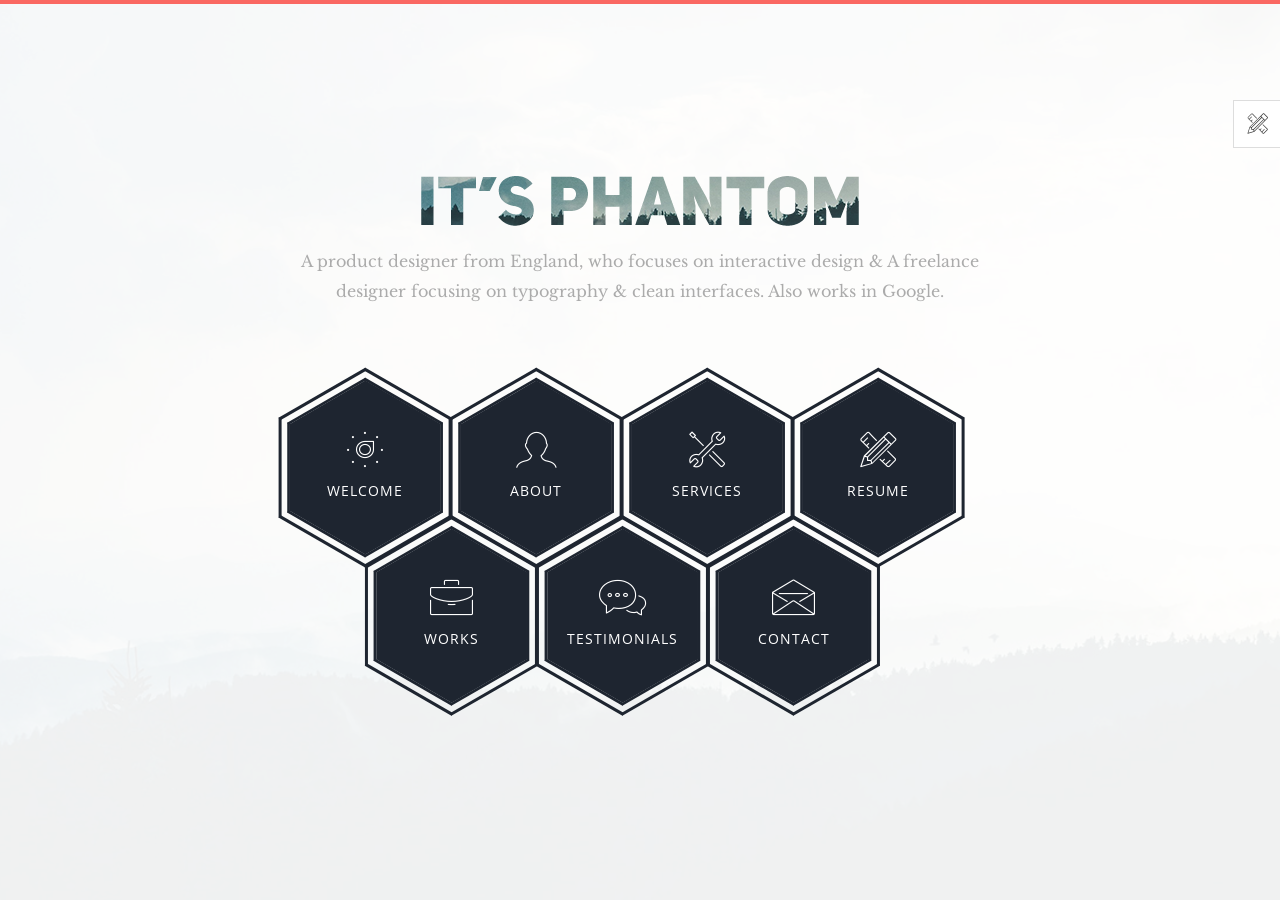
==== index.html @ 7ddb3c02 "add files" ====
<!--
 // WEBSITE: https://themefisher.com
 // TWITTER: https://twitter.com/themefisher
 // FACEBOOK: https://www.facebook.com/themefisher
 // GITHUB: https://github.com/themefisher/
-->

<!-- 
THEME: hala
VERSION: 1.0.0
AUTHOR: Themefisher

HOMEPAGE: https://themefisher.com/products/phantom-best-bootstrap-portfolio-template/
DEMO: https://demo.themefisher.com/phantom/
GITHUB: https://github.com/themefisher/Phantom-Bootstrap-Portfolio-Template

WEBSITE: https://themefisher.com
TWITTER: https://twitter.com/themefisher
FACEBOOK: https://www.facebook.com/themefisher
-->

<!DOCTYPE html>
<html lang="zxx">
<head>

  <!-- ** Basic Page Needs ** -->
  <meta charset="utf-8">
  <title>Hala</title>

  <!-- ** Mobile Specific Metas ** -->
  <meta http-equiv="X-UA-Compatible" content="IE=edge">
  <meta name="description" content="Portfolio HTML Template">
  <meta name="viewport" content="width=device-width, initial-scale=1.0, maximum-scale=5.0">
  <meta name="author" content="Themefisher">
  <meta name="generator" content="Themefisher Html5 Portfolio Template v1.0">
  
  <!-- theme meta -->
  <meta name="theme-name" content="phantom" />

  <!-- Essential Stylesheets -->
  <link rel="stylesheet" href="https://fonts.googleapis.com/css?family=Libre+Baskerville:400,400i|Open+Sans:400,600,700,800">
  <link rel="stylesheet" href="plugins/bootstrap/bootstrap.min.css">
  <link rel="stylesheet" href="plugins/animate.css">
  <link rel="stylesheet" href="plugins/slick/slick.css">
  <link rel="stylesheet" href="plugins/slick/slick-theme.css">
  <link rel="stylesheet" href="plugins/themefisher-fonts/css/themefisher-fonts.min.css">  

  <!-- Main Stylesheet -->
  <link rel="stylesheet" href="css/style.css">
  
  <!-- Theme Stylesheet -->
  <link rel="stylesheet" href="#" id="color-changer">
  
  <!--Favicon-->
  <link rel="icon" href="images/favicon.png" type="image/x-icon">

</head>
<body><!-- set class="dark" on body tag for DARK-THEME -->

  <div class="preloader">
    <div class="loading-mask"></div>
    <div class="loading-mask"></div>
    <div class="loading-mask"></div>
    <div class="loading-mask"></div>
    <div class="loading-mask"></div>
  </div>

  <div class="preview-wrapper">
    <div class="switcher-head">
      <span>Style Switcher</span>
      <div class="switcher-trigger tf-tools"></div>
    </div>

    <div class="switcher-body">
      <h4>Choose Color:</h4>
      <ul class="color-options list-none">
        <li class="c0" data-color="red" title="Default">Default</li>
        <li class="c1" data-color="blue" title="Red">Red</li>
        <li class="c2" data-color="green" title="Green">Green</li>
        <li class="c3" data-color="yellow" title="Blue">Blue</li>
      </ul>
    </div>
  </div>

<main class="site-wrapper">
  <div class="pt-table">
    <div class="pt-tablecell page-home relative" style="background-image: url('images/banner.jpg');">
      <div class="overlay"></div>

      <div class="container">
        <div class="row">
          <div class="col-xs-12 col-md-offset-1 col-md-10 col-lg-offset-2 col-lg-8">
            <div class="page-title home text-center">
              <img src="images/phantom.png" alt="">
              <p>A product designer from England, who focuses on interactive design &amp; A freelance designer focusing on typography &amp; clean interfaces. Also works in Google.</p>
            </div>

            <div class="hexagon-menu clear">
              <div class="hexagon-item">
                <div class="hex-item">
                  <div></div>
                  <div></div>
                  <div></div>
                </div>
                <div class="hex-item">
                  <div></div>
                  <div></div>
                  <div></div>
                </div>
                <a href="welcome.html" class="hex-content">
                  <span class="hex-content-inner">
                    <span class="icon">
                      <i class="tf-dial"></i>
                    </span>
                    <span class="title">Welcome</span>
                  </span>
                  <svg viewbox="0 0 173.20508075688772 200" height="200" width="174" version="1.1"
                    xmlns="http://www.w3.org/2000/svg">
                    <path
                      d="M86.60254037844386 0L173.20508075688772 50L173.20508075688772 150L86.60254037844386 200L0 150L0 50Z"
                      fill="#1e2530"></path>
                  </svg>
                </a>
              </div>
              <div class="hexagon-item">
                <div class="hex-item">
                  <div></div>
                  <div></div>
                  <div></div>
                </div>
                <div class="hex-item">
                  <div></div>
                  <div></div>
                  <div></div>
                </div>
                <a href="about.html" class="hex-content">
                  <span class="hex-content-inner">
                    <span class="icon">
                      <i class="tf-profile-male"></i>
                    </span>
                    <span class="title">About</span>
                  </span>
                  <svg viewbox="0 0 173.20508075688772 200" height="200" width="174" version="1.1"
                    xmlns="http://www.w3.org/2000/svg">
                    <path d="M86.60254037844386 0L173.20508075688772 50L173.20508075688772 150L86.60254037844386 200L0 150L0 50Z" fill="#1e2530"></path>
                  </svg>
                </a>
              </div>
              <div class="hexagon-item">
                <div class="hex-item">
                  <div></div>
                  <div></div>
                  <div></div>
                </div>
                <div class="hex-item">
                  <div></div>
                  <div></div>
                  <div></div>
                </div>
                <a href="services.html" class="hex-content">
                  <span class="hex-content-inner">
                    <span class="icon">
                      <i class="tf-tools-2"></i>
                    </span>
                    <span class="title">Services</span>
                  </span>
                  <svg viewbox="0 0 173.20508075688772 200" height="200" width="174" version="1.1"
                    xmlns="http://www.w3.org/2000/svg">
                    <path d="M86.60254037844386 0L173.20508075688772 50L173.20508075688772 150L86.60254037844386 200L0 150L0 50Z" fill="#1e2530"></path>
                  </svg>
                </a>
              </div>
              <div class="hexagon-item">
                <div class="hex-item">
                  <div></div>
                  <div></div>
                  <div></div>
                </div>
                <div class="hex-item">
                  <div></div>
                  <div></div>
                  <div></div>
                </div>
                <a href="resume.html" class="hex-content">
                  <span class="hex-content-inner">
                    <span class="icon">
                      <i class="tf-tools"></i>
                    </span>
                    <span class="title">Resume</span>
                  </span>
                  <svg viewbox="0 0 173.20508075688772 200" height="200" width="174" version="1.1"
                    xmlns="http://www.w3.org/2000/svg">
                    <path d="M86.60254037844386 0L173.20508075688772 50L173.20508075688772 150L86.60254037844386 200L0 150L0 50Z" fill="#1e2530"></path>
                  </svg>
                </a>
              </div>
              <div class="hexagon-item">
                <div class="hex-item">
                  <div></div>
                  <div></div>
                  <div></div>
                </div>
                <div class="hex-item">
                  <div></div>
                  <div></div>
                  <div></div>
                </div>
                <a href="works.html" class="hex-content">
                  <span class="hex-content-inner">
                    <span class="icon">
                      <i class="tf-briefcase2"></i>
                    </span>
                    <span class="title">Works</span>
                  </span>
                  <svg viewbox="0 0 173.20508075688772 200" height="200" width="174" version="1.1"
                    xmlns="http://www.w3.org/2000/svg">
                    <path d="M86.60254037844386 0L173.20508075688772 50L173.20508075688772 150L86.60254037844386 200L0 150L0 50Z" fill="#1e2530"></path>
                  </svg>
                </a>
              </div>
              <div class="hexagon-item">
                <div class="hex-item">
                  <div></div>
                  <div></div>
                  <div></div>
                </div>
                <div class="hex-item">
                  <div></div>
                  <div></div>
                  <div></div>
                </div>
                <a href="testimonials.html" class="hex-content">
                  <span class="hex-content-inner">
                    <span class="icon">
                      <i class="tf-chat"></i>
                    </span>
                    <span class="title">Testimonials</span>
                  </span>
                  <svg viewbox="0 0 173.20508075688772 200" height="200" width="174" version="1.1"
                    xmlns="http://www.w3.org/2000/svg">
                    <path d="M86.60254037844386 0L173.20508075688772 50L173.20508075688772 150L86.60254037844386 200L0 150L0 50Z" fill="#1e2530"></path>
                  </svg>
                </a>
              </div>
              <div class="hexagon-item">
                <div class="hex-item">
                  <div></div>
                  <div></div>
                  <div></div>
                </div>
                <div class="hex-item">
                  <div></div>
                  <div></div>
                  <div></div>
                </div>
                <a href="contact.html" class="hex-content">
                  <span class="hex-content-inner">
                    <span class="icon">
                      <i class="tf-envelope2"></i>
                    </span>
                    <span class="title">Contact</span>
                  </span>
                  <svg viewbox="0 0 173.20508075688772 200" height="200" width="174" version="1.1"
                    xmlns="http://www.w3.org/2000/svg">
                    <path d="M86.60254037844386 0L173.20508075688772 50L173.20508075688772 150L86.60254037844386 200L0 150L0 50Z" fill="#1e2530"></path>
                  </svg>
                </a>
              </div>
            </div> <!-- /.hexagon-menu -->

          </div> <!-- /.col-xs-12 -->

        </div> <!-- /.row -->
      </div> <!-- /.container -->

    </div> <!-- /.pt-tablecell -->
  </div> <!-- /.pt-table -->
</main> <!-- /.site-wrapper -->


<!-- 
Essential Scripts
=====================================-->
<script src="plugins/jquery-2.2.4.min.js"></script>
<script src="plugins/bootstrap/bootstrap.min.js"></script>
<script src="plugins/jquery.nicescroll.min.js"></script>
<script src="plugins/isotope/isotope.pkgd.min.js"></script>
<script src="plugins/slick/slick.min.js"></script>

<script src="js/script.js"></script>

</body>
</html>
---- plugins/themefisher-fonts/css/themefisher-fonts.min.css ----
@font-face {
  font-family: 'themefisher-font';
  src:  url('../fonts/themefisher-font.eot?ug5hnh');
  src:  url('../fonts/themefisher-font.eot?ug5hnh#iefix') format('embedded-opentype'),
    url('../fonts/themefisher-font.ttf?ug5hnh') format('truetype'),
    url('../fonts/themefisher-font.woff?ug5hnh') format('woff'),
    url('../fonts/themefisher-font.svg?ug5hnh#themefisher-font') format('svg');
  font-weight: normal;
  font-style: normal;
}

[class^="tf-"], [class*=" tf-"] {
  /* use !important to prevent issues with browser extensions that change fonts */
  font-family: 'themefisher-font' !important;
  speak: none;
  font-style: normal;
  font-weight: normal;
  font-variant: normal;
  text-transform: none;
  line-height: 1;

  /* Better Font Rendering =========== */
  -webkit-font-smoothing: antialiased;
  -moz-osx-font-smoothing: grayscale;
}

.tf-ion-alert-circled:before {
  content: "\f100";
}
.tf-ion-alert:before {
  content: "\f101";
}
.tf-ion-android-add-circle:before {
  content: "\f359";
}
.tf-ion-android-add:before {
  content: "\f2c7";
}
.tf-ion-android-alarm-clock:before {
  content: "\f35a";
}
.tf-ion-android-alert:before {
  content: "\f35b";
}
.tf-ion-android-apps:before {
  content: "\f35c";
}
.tf-ion-android-archive:before {
  content: "\f2c9";
}
.tf-ion-android-arrow-back:before {
  content: "\f2ca";
}
.tf-ion-android-arrow-down:before {
  content: "\f35d";
}
.tf-ion-android-arrow-dropdown-circle:before {
  content: "\f35e";
}
.tf-ion-android-arrow-dropdown:before {
  content: "\f35f";
}
.tf-ion-android-arrow-dropleft-circle:before {
  content: "\f360";
}
.tf-ion-android-arrow-dropleft:before {
  content: "\f361";
}
.tf-ion-android-arrow-dropright-circle:before {
  content: "\f362";
}
.tf-ion-android-arrow-dropright:before {
  content: "\f363";
}
.tf-ion-android-arrow-dropup-circle:before {
  content: "\f364";
}
.tf-ion-android-arrow-dropup:before {
  content: "\f365";
}
.tf-ion-android-arrow-forward:before {
  content: "\f30f";
}
.tf-ion-android-arrow-up:before {
  content: "\f366";
}
.tf-ion-android-attach:before {
  content: "\f367";
}
.tf-ion-android-bar:before {
  content: "\f368";
}
.tf-ion-android-bicycle:before {
  content: "\f369";
}
.tf-ion-android-boat:before {
  content: "\f36a";
}
.tf-ion-android-bookmark:before {
  content: "\f36b";
}
.tf-ion-android-bulb:before {
  content: "\f36c";
}
.tf-ion-android-bus:before {
  content: "\f36d";
}
.tf-ion-android-calendar:before {
  content: "\f2d1";
}
.tf-ion-android-call:before {
  content: "\f2d2";
}
.tf-ion-android-camera:before {
  content: "\f2d3";
}
.tf-ion-android-cancel:before {
  content: "\f36e";
}
.tf-ion-android-car:before {
  content: "\f36f";
}
.tf-ion-android-cart:before {
  content: "\f370";
}
.tf-ion-android-chat:before {
  content: "\f2d4";
}
.tf-ion-android-checkbox-blank:before {
  content: "\f371";
}
.tf-ion-android-checkbox-outline-blank:before {
  content: "\f372";
}
.tf-ion-android-checkbox-outline:before {
  content: "\f373";
}
.tf-ion-android-checkbox:before {
  content: "\f374";
}
.tf-ion-android-checkmark-circle:before {
  content: "\f375";
}
.tf-ion-android-clipboard:before {
  content: "\f376";
}
.tf-ion-android-close:before {
  content: "\f2d7";
}
.tf-ion-android-cloud-circle:before {
  content: "\f377";
}
.tf-ion-android-cloud-done:before {
  content: "\f378";
}
.tf-ion-android-cloud-outline:before {
  content: "\f379";
}
.tf-ion-android-cloud:before {
  content: "\f37a";
}
.tf-ion-android-color-palette:before {
  content: "\f37b";
}
.tf-ion-android-compass:before {
  content: "\f37c";
}
.tf-ion-android-contact:before {
  content: "\f2d8";
}
.tf-ion-android-contacts:before {
  content: "\f2d9";
}
.tf-ion-android-contract:before {
  content: "\f37d";
}
.tf-ion-android-create:before {
  content: "\f37e";
}
.tf-ion-android-delete:before {
  content: "\f37f";
}
.tf-ion-android-desktop:before {
  content: "\f380";
}
.tf-ion-android-document:before {
  content: "\f381";
}
.tf-ion-android-done-all:before {
  content: "\f382";
}
.tf-ion-android-done:before {
  content: "\f383";
}
.tf-ion-android-download:before {
  content: "\f2dd";
}
.tf-ion-android-drafts:before {
  content: "\f384";
}
.tf-ion-android-exit:before {
  content: "\f385";
}
.tf-ion-android-expand:before {
  content: "\f386";
}
.tf-ion-android-favorite-outline:before {
  content: "\f387";
}
.tf-ion-android-favorite:before {
  content: "\f388";
}
.tf-ion-android-film:before {
  content: "\f389";
}
.tf-ion-android-folder-open:before {
  content: "\f38a";
}
.tf-ion-android-folder:before {
  content: "\f2e0";
}
.tf-ion-android-funnel:before {
  content: "\f38b";
}
.tf-ion-android-globe:before {
  content: "\f38c";
}
.tf-ion-android-hand:before {
  content: "\f2e3";
}
.tf-ion-android-hangout:before {
  content: "\f38d";
}
.tf-ion-android-happy:before {
  content: "\f38e";
}
.tf-ion-android-home:before {
  content: "\f38f";
}
.tf-ion-android-image:before {
  content: "\f2e4";
}
.tf-ion-android-laptop:before {
  content: "\f390";
}
.tf-ion-android-list:before {
  content: "\f391";
}
.tf-ion-android-locate:before {
  content: "\f2e9";
}
.tf-ion-android-lock:before {
  content: "\f392";
}
.tf-ion-android-mail:before {
  content: "\f2eb";
}
.tf-ion-android-map:before {
  content: "\f393";
}
.tf-ion-android-menu:before {
  content: "\f394";
}
.tf-ion-android-microphone-off:before {
  content: "\f395";
}
.tf-ion-android-microphone:before {
  content: "\f2ec";
}
.tf-ion-android-more-horizontal:before {
  content: "\f396";
}
.tf-ion-android-more-vertical:before {
  content: "\f397";
}
.tf-ion-android-navigate:before {
  content: "\f398";
}
.tf-ion-android-notifications-none:before {
  content: "\f399";
}
.tf-ion-android-notifications-off:before {
  content: "\f39a";
}
.tf-ion-android-notifications:before {
  content: "\f39b";
}
.tf-ion-android-open:before {
  content: "\f39c";
}
.tf-ion-android-options:before {
  content: "\f39d";
}
.tf-ion-android-people:before {
  content: "\f39e";
}
.tf-ion-android-person-add:before {
  content: "\f39f";
}
.tf-ion-android-person:before {
  content: "\f3a0";
}
.tf-ion-android-phone-landscape:before {
  content: "\f3a1";
}
.tf-ion-android-phone-portrait:before {
  content: "\f3a2";
}
.tf-ion-android-pin:before {
  content: "\f3a3";
}
.tf-ion-android-plane:before {
  content: "\f3a4";
}
.tf-ion-android-playstore:before {
  content: "\f2f0";
}
.tf-ion-android-print:before {
  content: "\f3a5";
}
.tf-ion-android-radio-button-off:before {
  content: "\f3a6";
}
.tf-ion-android-radio-button-on:before {
  content: "\f3a7";
}
.tf-ion-android-refresh:before {
  content: "\f3a8";
}
.tf-ion-android-remove-circle:before {
  content: "\f3a9";
}
.tf-ion-android-remove:before {
  content: "\f2f4";
}
.tf-ion-android-restaurant:before {
  content: "\f3aa";
}
.tf-ion-android-sad:before {
  content: "\f3ab";
}
.tf-ion-android-search:before {
  content: "\f2f5";
}
.tf-ion-android-send:before {
  content: "\f2f6";
}
.tf-ion-android-settings:before {
  content: "\f2f7";
}
.tf-ion-android-share-alt:before {
  content: "\f3ac";
}
.tf-ion-android-share:before {
  content: "\f2f8";
}
.tf-ion-android-star-half:before {
  content: "\f3ad";
}
.tf-ion-android-star-outline:before {
  content: "\f3ae";
}
.tf-ion-android-star:before {
  content: "\f2fc";
}
.tf-ion-android-stopwatch:before {
  content: "\f2fd";
}
.tf-ion-android-subway:before {
  content: "\f3af";
}
.tf-ion-android-sunny:before {
  content: "\f3b0";
}
.tf-ion-android-sync:before {
  content: "\f3b1";
}
.tf-ion-android-textsms:before {
  content: "\f3b2";
}
.tf-ion-android-time:before {
  content: "\f3b3";
}
.tf-ion-android-train:before {
  content: "\f3b4";
}
.tf-ion-android-unlock:before {
  content: "\f3b5";
}
.tf-ion-android-upload:before {
  content: "\f3b6";
}
.tf-ion-android-volume-down:before {
  content: "\f3b7";
}
.tf-ion-android-volume-mute:before {
  content: "\f3b8";
}
.tf-ion-android-volume-off:before {
  content: "\f3b9";
}
.tf-ion-android-volume-up:before {
  content: "\f3ba";
}
.tf-ion-android-walk:before {
  content: "\f3bb";
}
.tf-ion-android-warning:before {
  content: "\f3bc";
}
.tf-ion-android-watch:before {
  content: "\f3bd";
}
.tf-ion-android-wifi:before {
  content: "\f305";
}
.tf-ion-aperture:before {
  content: "\f313";
}
.tf-ion-archive:before {
  content: "\f102";
}
.tf-ion-arrow-down-a:before {
  content: "\f103";
}
.tf-ion-arrow-down-b:before {
  content: "\f104";
}
.tf-ion-arrow-down-c:before {
  content: "\f105";
}
.tf-ion-arrow-expand:before {
  content: "\f25e";
}
.tf-ion-arrow-graph-down-left:before {
  content: "\f25f";
}
.tf-ion-arrow-graph-down-right:before {
  content: "\f260";
}
.tf-ion-arrow-graph-up-left:before {
  content: "\f261";
}
.tf-ion-arrow-graph-up-right:before {
  content: "\f262";
}
.tf-ion-arrow-left-a:before {
  content: "\f106";
}
.tf-ion-arrow-left-b:before {
  content: "\f107";
}
.tf-ion-arrow-left-c:before {
  content: "\f108";
}
.tf-ion-arrow-move:before {
  content: "\f263";
}
.tf-ion-arrow-resize:before {
  content: "\f264";
}
.tf-ion-arrow-return-left:before {
  content: "\f265";
}
.tf-ion-arrow-return-right:before {
  content: "\f266";
}
.tf-ion-arrow-right-a:before {
  content: "\f109";
}
.tf-ion-arrow-right-b:before {
  content: "\f10a";
}
.tf-ion-arrow-right-c:before {
  content: "\f10b";
}
.tf-ion-arrow-shrink:before {
  content: "\f267";
}
.tf-ion-arrow-swap:before {
  content: "\f268";
}
.tf-ion-arrow-up-a:before {
  content: "\f10c";
}
.tf-ion-arrow-up-b:before {
  content: "\f10d";
}
.tf-ion-arrow-up-c:before {
  content: "\f10e";
}
.tf-ion-asterisk:before {
  content: "\f314";
}
.tf-ion-at:before {
  content: "\f10f";
}
.tf-ion-backspace-outline:before {
  content: "\f3be";
}
.tf-ion-backspace:before {
  content: "\f3bf";
}
.tf-ion-bag:before {
  content: "\f110";
}
.tf-ion-battery-charging:before {
  content: "\f111";
}
.tf-ion-battery-empty:before {
  content: "\f112";
}
.tf-ion-battery-full:before {
  content: "\f113";
}
.tf-ion-battery-half:before {
  content: "\f114";
}
.tf-ion-battery-low:before {
  content: "\f115";
}
.tf-ion-beaker:before {
  content: "\f269";
}
.tf-ion-beer:before {
  content: "\f26a";
}
.tf-ion-bluetooth:before {
  content: "\f116";
}
.tf-ion-bonfire:before {
  content: "\f315";
}
.tf-ion-bookmark:before {
  content: "\f26b";
}
.tf-ion-bowtie:before {
  content: "\f3c0";
}
.tf-ion-briefcase:before {
  content: "\f26c";
}
.tf-ion-bug:before {
  content: "\f2be";
}
.tf-ion-calculator:before {
  content: "\f26d";
}
.tf-ion-calendar:before {
  content: "\f117";
}
.tf-ion-camera:before {
  content: "\f118";
}
.tf-ion-card:before {
  content: "\f119";
}
.tf-ion-cash:before {
  content: "\f316";
}
.tf-ion-chatbox-working:before {
  content: "\f11a";
}
.tf-ion-chatbox:before {
  content: "\f11b";
}
.tf-ion-chatboxes:before {
  content: "\f11c";
}
.tf-ion-chatbubble-working:before {
  content: "\f11d";
}
.tf-ion-chatbubble:before {
  content: "\f11e";
}
.tf-ion-chatbubbles:before {
  content: "\f11f";
}
.tf-ion-checkmark-circled:before {
  content: "\f120";
}
.tf-ion-checkmark-round:before {
  content: "\f121";
}
.tf-ion-checkmark:before {
  content: "\f122";
}
.tf-ion-chevron-down:before {
  content: "\f123";
}
.tf-ion-chevron-left:before {
  content: "\f124";
}
.tf-ion-chevron-right:before {
  content: "\f125";
}
.tf-ion-chevron-up:before {
  content: "\f126";
}
.tf-ion-clipboard:before {
  content: "\f127";
}
.tf-ion-clock:before {
  content: "\f26e";
}
.tf-ion-close-circled:before {
  content: "\f128";
}
.tf-ion-close-round:before {
  content: "\f129";
}
.tf-ion-close:before {
  content: "\f12a";
}
.tf-ion-closed-captioning:before {
  content: "\f317";
}
.tf-ion-cloud:before {
  content: "\f12b";
}
.tf-ion-code-download:before {
  content: "\f26f";
}
.tf-ion-code-working:before {
  content: "\f270";
}
.tf-ion-code:before {
  content: "\f271";
}
.tf-ion-coffee:before {
  content: "\f272";
}
.tf-ion-compass:before {
  content: "\f273";
}
.tf-ion-compose:before {
  content: "\f12c";
}
.tf-ion-connection-bars:before {
  content: "\f274";
}
.tf-ion-contrast:before {
  content: "\f275";
}
.tf-ion-crop:before {
  content: "\f3c1";
}
.tf-ion-cube:before {
  content: "\f318";
}
.tf-ion-disc:before {
  content: "\f12d";
}
.tf-ion-document-text:before {
  content: "\f12e";
}
.tf-ion-document:before {
  content: "\f12f";
}
.tf-ion-drag:before {
  content: "\f130";
}
.tf-ion-earth:before {
  content: "\f276";
}
.tf-ion-easel:before {
  content: "\f3c2";
}
.tf-ion-edit:before {
  content: "\f2bf";
}
.tf-ion-egg:before {
  content: "\f277";
}
.tf-ion-eject:before {
  content: "\f131";
}
.tf-ion-email-unread:before {
  content: "\f3c3";
}
.tf-ion-email:before {
  content: "\f132";
}
.tf-ion-erlenmeyer-flask-bubbles:before {
  content: "\f3c4";
}
.tf-ion-erlenmeyer-flask:before {
  content: "\f3c5";
}
.tf-ion-eye-disabled:before {
  content: "\f306";
}
.tf-ion-eye:before {
  content: "\f133";
}
.tf-ion-female:before {
  content: "\f278";
}
.tf-ion-filing:before {
  content: "\f134";
}
.tf-ion-film-marker:before {
  content: "\f135";
}
.tf-ion-fireball:before {
  content: "\f319";
}
.tf-ion-flag:before {
  content: "\f279";
}
.tf-ion-flame:before {
  content: "\f31a";
}
.tf-ion-flash-off:before {
  content: "\f136";
}
.tf-ion-flash:before {
  content: "\f137";
}
.tf-ion-folder:before {
  content: "\f139";
}
.tf-ion-fork-repo:before {
  content: "\f2c0";
}
.tf-ion-fork:before {
  content: "\f27a";
}
.tf-ion-forward:before {
  content: "\f13a";
}
.tf-ion-funnel:before {
  content: "\f31b";
}
.tf-ion-gear-a:before {
  content: "\f13d";
}
.tf-ion-gear-b:before {
  content: "\f13e";
}
.tf-ion-grid:before {
  content: "\f13f";
}
.tf-ion-hammer:before {
  content: "\f27b";
}
.tf-ion-happy-outline:before {
  content: "\f3c6";
}
.tf-ion-happy:before {
  content: "\f31c";
}
.tf-ion-headphone:before {
  content: "\f140";
}
.tf-ion-heart-broken:before {
  content: "\f31d";
}
.tf-ion-heart:before {
  content: "\f141";
}
.tf-ion-help-buoy:before {
  content: "\f27c";
}
.tf-ion-help-circled:before {
  content: "\f142";
}
.tf-ion-help:before {
  content: "\f143";
}
.tf-ion-home:before {
  content: "\f144";
}
.tf-ion-icecream:before {
  content: "\f27d";
}
.tf-ion-image:before {
  content: "\f147";
}
.tf-ion-images:before {
  content: "\f148";
}
.tf-ion-information-circled:before {
  content: "\f149";
}
.tf-ion-information:before {
  content: "\f14a";
}
.tf-ion-ionic:before {
  content: "\f14b";
}
.tf-ion-ios-alarm-outline:before {
  content: "\f3c7";
}
.tf-ion-ios-alarm:before {
  content: "\f3c8";
}
.tf-ion-ios-albums-outline:before {
  content: "\f3c9";
}
.tf-ion-ios-albums:before {
  content: "\f3ca";
}
.tf-ion-ios-americanfootball-outline:before {
  content: "\f3cb";
}
.tf-ion-ios-americanfootball:before {
  content: "\f3cc";
}
.tf-ion-ios-analytics-outline:before {
  content: "\f3cd";
}
.tf-ion-ios-analytics:before {
  content: "\f3ce";
}
.tf-ion-ios-arrow-back:before {
  content: "\f3cf";
}
.tf-ion-ios-arrow-down:before {
  content: "\f3d0";
}
.tf-ion-ios-arrow-forward:before {
  content: "\f3d1";
}
.tf-ion-ios-arrow-left:before {
  content: "\f3d2";
}
.tf-ion-ios-arrow-right:before {
  content: "\f3d3";
}
.tf-ion-ios-arrow-thin-down:before {
  content: "\f3d4";
}
.tf-ion-ios-arrow-thin-left:before {
  content: "\f3d5";
}
.tf-ion-ios-arrow-thin-right:before {
  content: "\f3d6";
}
.tf-ion-ios-arrow-thin-up:before {
  content: "\f3d7";
}
.tf-ion-ios-arrow-up:before {
  content: "\f3d8";
}
.tf-ion-ios-at-outline:before {
  content: "\f3d9";
}
.tf-ion-ios-at:before {
  content: "\f3da";
}
.tf-ion-ios-barcode-outline:before {
  content: "\f3db";
}
.tf-ion-ios-barcode:before {
  content: "\f3dc";
}
.tf-ion-ios-baseball-outline:before {
  content: "\f3dd";
}
.tf-ion-ios-baseball:before {
  content: "\f3de";
}
.tf-ion-ios-basketball-outline:before {
  content: "\f3df";
}
.tf-ion-ios-basketball:before {
  content: "\f3e0";
}
.tf-ion-ios-bell-outline:before {
  content: "\f3e1";
}
.tf-ion-ios-bell:before {
  content: "\f3e2";
}
.tf-ion-ios-body-outline:before {
  content: "\f3e3";
}
.tf-ion-ios-body:before {
  content: "\f3e4";
}
.tf-ion-ios-bolt-outline:before {
  content: "\f3e5";
}
.tf-ion-ios-bolt:before {
  content: "\f3e6";
}
.tf-ion-ios-book-outline:before {
  content: "\f3e7";
}
.tf-ion-ios-book:before {
  content: "\f3e8";
}
.tf-ion-ios-bookmarks-outline:before {
  content: "\f3e9";
}
.tf-ion-ios-bookmarks:before {
  content: "\f3ea";
}
.tf-ion-ios-box-outline:before {
  content: "\f3eb";
}
.tf-ion-ios-box:before {
  content: "\f3ec";
}
.tf-ion-ios-briefcase-outline:before {
  content: "\f3ed";
}
.tf-ion-ios-briefcase:before {
  content: "\f3ee";
}
.tf-ion-ios-browsers-outline:before {
  content: "\f3ef";
}
.tf-ion-ios-browsers:before {
  content: "\f3f0";
}
.tf-ion-ios-calculator-outline:before {
  content: "\f3f1";
}
.tf-ion-ios-calculator:before {
  content: "\f3f2";
}
.tf-ion-ios-calendar-outline:before {
  content: "\f3f3";
}
.tf-ion-ios-calendar:before {
  content: "\f3f4";
}
.tf-ion-ios-camera-outline:before {
  content: "\f3f5";
}
.tf-ion-ios-camera:before {
  content: "\f3f6";
}
.tf-ion-ios-cart-outline:before {
  content: "\f3f7";
}
.tf-ion-ios-cart:before {
  content: "\f3f8";
}
.tf-ion-ios-chatboxes-outline:before {
  content: "\f3f9";
}
.tf-ion-ios-chatboxes:before {
  content: "\f3fa";
}
.tf-ion-ios-chatbubble-outline:before {
  content: "\f3fb";
}
.tf-ion-ios-chatbubble:before {
  content: "\f3fc";
}
.tf-ion-ios-checkmark-empty:before {
  content: "\f3fd";
}
.tf-ion-ios-checkmark-outline:before {
  content: "\f3fe";
}
.tf-ion-ios-checkmark:before {
  content: "\f3ff";
}
.tf-ion-ios-circle-filled:before {
  content: "\f400";
}
.tf-ion-ios-circle-outline:before {
  content: "\f401";
}
.tf-ion-ios-clock-outline:before {
  content: "\f402";
}
.tf-ion-ios-clock:before {
  content: "\f403";
}
.tf-ion-ios-close-empty:before {
  content: "\f404";
}
.tf-ion-ios-close-outline:before {
  content: "\f405";
}
.tf-ion-ios-close:before {
  content: "\f406";
}
.tf-ion-ios-cloud-download-outline:before {
  content: "\f407";
}
.tf-ion-ios-cloud-download:before {
  content: "\f408";
}
.tf-ion-ios-cloud-outline:before {
  content: "\f409";
}
.tf-ion-ios-cloud-upload-outline:before {
  content: "\f40a";
}
.tf-ion-ios-cloud-upload:before {
  content: "\f40b";
}
.tf-ion-ios-cloud:before {
  content: "\f40c";
}
.tf-ion-ios-cloudy-night-outline:before {
  content: "\f40d";
}
.tf-ion-ios-cloudy-night:before {
  content: "\f40e";
}
.tf-ion-ios-cloudy-outline:before {
  content: "\f40f";
}
.tf-ion-ios-cloudy:before {
  content: "\f410";
}
.tf-ion-ios-cog-outline:before {
  content: "\f411";
}
.tf-ion-ios-cog:before {
  content: "\f412";
}
.tf-ion-ios-color-filter-outline:before {
  content: "\f413";
}
.tf-ion-ios-color-filter:before {
  content: "\f414";
}
.tf-ion-ios-color-wand-outline:before {
  content: "\f415";
}
.tf-ion-ios-color-wand:before {
  content: "\f416";
}
.tf-ion-ios-compose-outline:before {
  content: "\f417";
}
.tf-ion-ios-compose:before {
  content: "\f418";
}
.tf-ion-ios-contact-outline:before {
  content: "\f419";
}
.tf-ion-ios-contact:before {
  content: "\f41a";
}
.tf-ion-ios-copy-outline:before {
  content: "\f41b";
}
.tf-ion-ios-copy:before {
  content: "\f41c";
}
.tf-ion-ios-crop-strong:before {
  content: "\f41d";
}
.tf-ion-ios-crop:before {
  content: "\f41e";
}
.tf-ion-ios-download-outline:before {
  content: "\f41f";
}
.tf-ion-ios-download:before {
  content: "\f420";
}
.tf-ion-ios-drag:before {
  content: "\f421";
}
.tf-ion-ios-email-outline:before {
  content: "\f422";
}
.tf-ion-ios-email:before {
  content: "\f423";
}
.tf-ion-ios-eye-outline:before {
  content: "\f424";
}
.tf-ion-ios-eye:before {
  content: "\f425";
}
.tf-ion-ios-fastforward-outline:before {
  content: "\f426";
}
.tf-ion-ios-fastforward:before {
  content: "\f427";
}
.tf-ion-ios-filing-outline:before {
  content: "\f428";
}
.tf-ion-ios-filing:before {
  content: "\f429";
}
.tf-ion-ios-film-outline:before {
  content: "\f42a";
}
.tf-ion-ios-film:before {
  content: "\f42b";
}
.tf-ion-ios-flag-outline:before {
  content: "\f42c";
}
.tf-ion-ios-flag:before {
  content: "\f42d";
}
.tf-ion-ios-flame-outline:before {
  content: "\f42e";
}
.tf-ion-ios-flame:before {
  content: "\f42f";
}
.tf-ion-ios-flask-outline:before {
  content: "\f430";
}
.tf-ion-ios-flask:before {
  content: "\f431";
}
.tf-ion-ios-flower-outline:before {
  content: "\f432";
}
.tf-ion-ios-flower:before {
  content: "\f433";
}
.tf-ion-ios-folder-outline:before {
  content: "\f434";
}
.tf-ion-ios-folder:before {
  content: "\f435";
}
.tf-ion-ios-football-outline:before {
  content: "\f436";
}
.tf-ion-ios-football:before {
  content: "\f437";
}
.tf-ion-ios-game-controller-a-outline:before {
  content: "\f438";
}
.tf-ion-ios-game-controller-a:before {
  content: "\f439";
}
.tf-ion-ios-game-controller-b-outline:before {
  content: "\f43a";
}
.tf-ion-ios-game-controller-b:before {
  content: "\f43b";
}
.tf-ion-ios-gear-outline:before {
  content: "\f43c";
}
.tf-ion-ios-gear:before {
  content: "\f43d";
}
.tf-ion-ios-glasses-outline:before {
  content: "\f43e";
}
.tf-ion-ios-glasses:before {
  content: "\f43f";
}
.tf-ion-ios-grid-view-outline:before {
  content: "\f440";
}
.tf-ion-ios-grid-view:before {
  content: "\f441";
}
.tf-ion-ios-heart-outline:before {
  content: "\f442";
}
.tf-ion-ios-heart:before {
  content: "\f443";
}
.tf-ion-ios-help-empty:before {
  content: "\f444";
}
.tf-ion-ios-help-outline:before {
  content: "\f445";
}
.tf-ion-ios-help:before {
  content: "\f446";
}
.tf-ion-ios-home-outline:before {
  content: "\f447";
}
.tf-ion-ios-home:before {
  content: "\f448";
}
.tf-ion-ios-infinite-outline:before {
  content: "\f449";
}
.tf-ion-ios-infinite:before {
  content: "\f44a";
}
.tf-ion-ios-information-empty:before {
  content: "\f44b";
}
.tf-ion-ios-information-outline:before {
  content: "\f44c";
}
.tf-ion-ios-information:before {
  content: "\f44d";
}
.tf-ion-ios-ionic-outline:before {
  content: "\f44e";
}
.tf-ion-ios-keypad-outline:before {
  content: "\f44f";
}
.tf-ion-ios-keypad:before {
  content: "\f450";
}
.tf-ion-ios-lightbulb-outline:before {
  content: "\f451";
}
.tf-ion-ios-lightbulb:before {
  content: "\f452";
}
.tf-ion-ios-list-outline:before {
  content: "\f453";
}
.tf-ion-ios-list:before {
  content: "\f454";
}
.tf-ion-ios-location-outline:before {
  content: "\f455";
}
.tf-ion-ios-location:before {
  content: "\f456";
}
.tf-ion-ios-locked-outline:before {
  content: "\f457";
}
.tf-ion-ios-locked:before {
  content: "\f458";
}
.tf-ion-ios-loop-strong:before {
  content: "\f459";
}
.tf-ion-ios-loop:before {
  content: "\f45a";
}
.tf-ion-ios-medical-outline:before {
  content: "\f45b";
}
.tf-ion-ios-medical:before {
  content: "\f45c";
}
.tf-ion-ios-medkit-outline:before {
  content: "\f45d";
}
.tf-ion-ios-medkit:before {
  content: "\f45e";
}
.tf-ion-ios-mic-off:before {
  content: "\f45f";
}
.tf-ion-ios-mic-outline:before {
  content: "\f460";
}
.tf-ion-ios-mic:before {
  content: "\f461";
}
.tf-ion-ios-minus-empty:before {
  content: "\f462";
}
.tf-ion-ios-minus-outline:before {
  content: "\f463";
}
.tf-ion-ios-minus:before {
  content: "\f464";
}
.tf-ion-ios-monitor-outline:before {
  content: "\f465";
}
.tf-ion-ios-monitor:before {
  content: "\f466";
}
.tf-ion-ios-moon-outline:before {
  content: "\f467";
}
.tf-ion-ios-moon:before {
  content: "\f468";
}
.tf-ion-ios-more-outline:before {
  content: "\f469";
}
.tf-ion-ios-more:before {
  content: "\f46a";
}
.tf-ion-ios-musical-note:before {
  content: "\f46b";
}
.tf-ion-ios-musical-notes:before {
  content: "\f46c";
}
.tf-ion-ios-navigate-outline:before {
  content: "\f46d";
}
.tf-ion-ios-navigate:before {
  content: "\f46e";
}
.tf-ion-ios-nutrition-outline:before {
  content: "\f46f";
}
.tf-ion-ios-nutrition:before {
  content: "\f470";
}
.tf-ion-ios-paper-outline:before {
  content: "\f471";
}
.tf-ion-ios-paper:before {
  content: "\f472";
}
.tf-ion-ios-paperplane-outline:before {
  content: "\f473";
}
.tf-ion-ios-paperplane:before {
  content: "\f474";
}
.tf-ion-ios-partlysunny-outline:before {
  content: "\f475";
}
.tf-ion-ios-partlysunny:before {
  content: "\f476";
}
.tf-ion-ios-pause-outline:before {
  content: "\f477";
}
.tf-ion-ios-pause:before {
  content: "\f478";
}
.tf-ion-ios-paw-outline:before {
  content: "\f479";
}
.tf-ion-ios-paw:before {
  content: "\f47a";
}
.tf-ion-ios-people-outline:before {
  content: "\f47b";
}
.tf-ion-ios-people:before {
  content: "\f47c";
}
.tf-ion-ios-person-outline:before {
  content: "\f47d";
}
.tf-ion-ios-person:before {
  content: "\f47e";
}
.tf-ion-ios-personadd-outline:before {
  content: "\f47f";
}
.tf-ion-ios-personadd:before {
  content: "\f480";
}
.tf-ion-ios-photos-outline:before {
  content: "\f481";
}
.tf-ion-ios-photos:before {
  content: "\f482";
}
.tf-ion-ios-pie-outline:before {
  content: "\f483";
}
.tf-ion-ios-pie:before {
  content: "\f484";
}
.tf-ion-ios-pint-outline:before {
  content: "\f485";
}
.tf-ion-ios-pint:before {
  content: "\f486";
}
.tf-ion-ios-play-outline:before {
  content: "\f487";
}
.tf-ion-ios-play:before {
  content: "\f488";
}
.tf-ion-ios-plus-empty:before {
  content: "\f489";
}
.tf-ion-ios-plus-outline:before {
  content: "\f48a";
}
.tf-ion-ios-plus:before {
  content: "\f48b";
}
.tf-ion-ios-pricetag-outline:before {
  content: "\f48c";
}
.tf-ion-ios-pricetag:before {
  content: "\f48d";
}
.tf-ion-ios-pricetags-outline:before {
  content: "\f48e";
}
.tf-ion-ios-pricetags:before {
  content: "\f48f";
}
.tf-ion-ios-printer-outline:before {
  content: "\f490";
}
.tf-ion-ios-printer:before {
  content: "\f491";
}
.tf-ion-ios-pulse-strong:before {
  content: "\f492";
}
.tf-ion-ios-pulse:before {
  content: "\f493";
}
.tf-ion-ios-rainy-outline:before {
  content: "\f494";
}
.tf-ion-ios-rainy:before {
  content: "\f495";
}
.tf-ion-ios-recording-outline:before {
  content: "\f496";
}
.tf-ion-ios-recording:before {
  content: "\f497";
}
.tf-ion-ios-redo-outline:before {
  content: "\f498";
}
.tf-ion-ios-redo:before {
  content: "\f499";
}
.tf-ion-ios-refresh-empty:before {
  content: "\f49a";
}
.tf-ion-ios-refresh-outline:before {
  content: "\f49b";
}
.tf-ion-ios-refresh:before {
  content: "\f49c";
}
.tf-ion-ios-reload:before {
  content: "\f49d";
}
.tf-ion-ios-reverse-camera-outline:before {
  content: "\f49e";
}
.tf-ion-ios-reverse-camera:before {
  content: "\f49f";
}
.tf-ion-ios-rewind-outline:before {
  content: "\f4a0";
}
.tf-ion-ios-rewind:before {
  content: "\f4a1";
}
.tf-ion-ios-rose-outline:before {
  content: "\f4a2";
}
.tf-ion-ios-rose:before {
  content: "\f4a3";
}
.tf-ion-ios-search-strong:before {
  content: "\f4a4";
}
.tf-ion-ios-search:before {
  content: "\f4a5";
}
.tf-ion-ios-settings-strong:before {
  content: "\f4a6";
}
.tf-ion-ios-settings:before {
  content: "\f4a7";
}
.tf-ion-ios-shuffle-strong:before {
  content: "\f4a8";
}
.tf-ion-ios-shuffle:before {
  content: "\f4a9";
}
.tf-ion-ios-skipbackward-outline:before {
  content: "\f4aa";
}
.tf-ion-ios-skipbackward:before {
  content: "\f4ab";
}
.tf-ion-ios-skipforward-outline:before {
  content: "\f4ac";
}
.tf-ion-ios-skipforward:before {
  content: "\f4ad";
}
.tf-ion-ios-snowy:before {
  content: "\f4ae";
}
.tf-ion-ios-speedometer-outline:before {
  content: "\f4af";
}
.tf-ion-ios-speedometer:before {
  content: "\f4b0";
}
.tf-ion-ios-star-half:before {
  content: "\f4b1";
}
.tf-ion-ios-star-outline:before {
  content: "\f4b2";
}
.tf-ion-ios-star:before {
  content: "\f4b3";
}
.tf-ion-ios-stopwatch-outline:before {
  content: "\f4b4";
}
.tf-ion-ios-stopwatch:before {
  content: "\f4b5";
}
.tf-ion-ios-sunny-outline:before {
  content: "\f4b6";
}
.tf-ion-ios-sunny:before {
  content: "\f4b7";
}
.tf-ion-ios-telephone-outline:before {
  content: "\f4b8";
}
.tf-ion-ios-telephone:before {
  content: "\f4b9";
}
.tf-ion-ios-tennisball-outline:before {
  content: "\f4ba";
}
.tf-ion-ios-tennisball:before {
  content: "\f4bb";
}
.tf-ion-ios-thunderstorm-outline:before {
  content: "\f4bc";
}
.tf-ion-ios-thunderstorm:before {
  content: "\f4bd";
}
.tf-ion-ios-time-outline:before {
  content: "\f4be";
}
.tf-ion-ios-time:before {
  content: "\f4bf";
}
.tf-ion-ios-timer-outline:before {
  content: "\f4c0";
}
.tf-ion-ios-timer:before {
  content: "\f4c1";
}
.tf-ion-ios-toggle-outline:before {
  content: "\f4c2";
}
.tf-ion-ios-toggle:before {
  content: "\f4c3";
}
.tf-ion-ios-trash-outline:before {
  content: "\f4c4";
}
.tf-ion-ios-trash:before {
  content: "\f4c5";
}
.tf-ion-ios-undo-outline:before {
  content: "\f4c6";
}
.tf-ion-ios-undo:before {
  content: "\f4c7";
}
.tf-ion-ios-unlocked-outline:before {
  content: "\f4c8";
}
.tf-ion-ios-unlocked:before {
  content: "\f4c9";
}
.tf-ion-ios-upload-outline:before {
  content: "\f4ca";
}
.tf-ion-ios-upload:before {
  content: "\f4cb";
}
.tf-ion-ios-videocam-outline:before {
  content: "\f4cc";
}
.tf-ion-ios-videocam:before {
  content: "\f4cd";
}
.tf-ion-ios-volume-high:before {
  content: "\f4ce";
}
.tf-ion-ios-volume-low:before {
  content: "\f4cf";
}
.tf-ion-ios-wineglass-outline:before {
  content: "\f4d0";
}
.tf-ion-ios-wineglass:before {
  content: "\f4d1";
}
.tf-ion-ios-world-outline:before {
  content: "\f4d2";
}
.tf-ion-ios-world:before {
  content: "\f4d3";
}
.tf-ion-ipad:before {
  content: "\f1f9";
}
.tf-ion-iphone:before {
  content: "\f1fa";
}
.tf-ion-ipod:before {
  content: "\f1fb";
}
.tf-ion-jet:before {
  content: "\f295";
}
.tf-ion-key:before {
  content: "\f296";
}
.tf-ion-knife:before {
  content: "\f297";
}
.tf-ion-laptop:before {
  content: "\f1fc";
}
.tf-ion-leaf:before {
  content: "\f1fd";
}
.tf-ion-levels:before {
  content: "\f298";
}
.tf-ion-lightbulb:before {
  content: "\f299";
}
.tf-ion-link:before {
  content: "\f1fe";
}
.tf-ion-load-a:before {
  content: "\f29a";
}
.tf-ion-load-b:before {
  content: "\f29b";
}
.tf-ion-load-c:before {
  content: "\f29c";
}
.tf-ion-load-d:before {
  content: "\f29d";
}
.tf-ion-location:before {
  content: "\f1ff";
}
.tf-ion-lock-combination:before {
  content: "\f4d4";
}
.tf-ion-locked:before {
  content: "\f200";
}
.tf-ion-log-in:before {
  content: "\f29e";
}
.tf-ion-log-out:before {
  content: "\f29f";
}
.tf-ion-loop:before {
  content: "\f201";
}
.tf-ion-magnet:before {
  content: "\f2a0";
}
.tf-ion-male:before {
  content: "\f2a1";
}
.tf-ion-man:before {
  content: "\f202";
}
.tf-ion-map:before {
  content: "\f203";
}
.tf-ion-medkit:before {
  content: "\f2a2";
}
.tf-ion-merge:before {
  content: "\f33f";
}
.tf-ion-mic-a:before {
  content: "\f204";
}
.tf-ion-mic-b:before {
  content: "\f205";
}
.tf-ion-mic-c:before {
  content: "\f206";
}
.tf-ion-minus-circled:before {
  content: "\f207";
}
.tf-ion-minus-round:before {
  content: "\f208";
}
.tf-ion-minus:before {
  content: "\f209";
}
.tf-ion-model-s:before {
  content: "\f2c1";
}
.tf-ion-monitor:before {
  content: "\f20a";
}
.tf-ion-more:before {
  content: "\f20b";
}
.tf-ion-mouse:before {
  content: "\f340";
}
.tf-ion-music-note:before {
  content: "\f20c";
}
.tf-ion-navicon-round:before {
  content: "\f20d";
}
.tf-ion-navicon:before {
  content: "\f20e";
}
.tf-ion-navigate:before {
  content: "\f2a3";
}
.tf-ion-network:before {
  content: "\f341";
}
.tf-ion-no-smoking:before {
  content: "\f2c2";
}
.tf-ion-nuclear:before {
  content: "\f2a4";
}
.tf-ion-outlet:before {
  content: "\f342";
}
.tf-ion-paintbrush:before {
  content: "\f4d5";
}
.tf-ion-paintbucket:before {
  content: "\f4d6";
}
.tf-ion-paper-airplane:before {
  content: "\f2c3";
}
.tf-ion-paperclip:before {
  content: "\f20f";
}
.tf-ion-pause:before {
  content: "\f210";
}
.tf-ion-person-add:before {
  content: "\f211";
}
.tf-ion-person-stalker:before {
  content: "\f212";
}
.tf-ion-person:before {
  content: "\f213";
}
.tf-ion-pie-graph:before {
  content: "\f2a5";
}
.tf-ion-pin:before {
  content: "\f2a6";
}
.tf-ion-pinpoint:before {
  content: "\f2a7";
}
.tf-ion-pizza:before {
  content: "\f2a8";
}
.tf-ion-plane:before {
  content: "\f214";
}
.tf-ion-planet:before {
  content: "\f343";
}
.tf-ion-play:before {
  content: "\f215";
}
.tf-ion-playstation:before {
  content: "\f30a";
}
.tf-ion-plus-circled:before {
  content: "\f216";
}
.tf-ion-plus-round:before {
  content: "\f217";
}
.tf-ion-plus:before {
  content: "\f218";
}
.tf-ion-podium:before {
  content: "\f344";
}
.tf-ion-pound:before {
  content: "\f219";
}
.tf-ion-power:before {
  content: "\f2a9";
}
.tf-ion-pricetag:before {
  content: "\f2aa";
}
.tf-ion-pricetags:before {
  content: "\f2ab";
}
.tf-ion-printer:before {
  content: "\f21a";
}
.tf-ion-pull-request:before {
  content: "\f345";
}
.tf-ion-qr-scanner:before {
  content: "\f346";
}
.tf-ion-quote:before {
  content: "\f347";
}
.tf-ion-radio-waves:before {
  content: "\f2ac";
}
.tf-ion-record:before {
  content: "\f21b";
}
.tf-ion-refresh:before {
  content: "\f21c";
}
.tf-ion-reply-all:before {
  content: "\f21d";
}
.tf-ion-reply:before {
  content: "\f21e";
}
.tf-ion-ribbon-a:before {
  content: "\f348";
}
.tf-ion-ribbon-b:before {
  content: "\f349";
}
.tf-ion-sad-outline:before {
  content: "\f4d7";
}
.tf-ion-sad:before {
  content: "\f34a";
}
.tf-ion-scissors:before {
  content: "\f34b";
}
.tf-ion-search:before {
  content: "\f21f";
}
.tf-ion-settings:before {
  content: "\f2ad";
}
.tf-ion-share:before {
  content: "\f220";
}
.tf-ion-shuffle:before {
  content: "\f221";
}
.tf-ion-skip-backward:before {
  content: "\f222";
}
.tf-ion-skip-forward:before {
  content: "\f223";
}
.tf-ion-social-android-outline:before {
  content: "\f224";
}
.tf-ion-social-android:before {
  content: "\f225";
}
.tf-ion-social-angular-outline:before {
  content: "\f4d8";
}
.tf-ion-social-angular:before {
  content: "\f4d9";
}
.tf-ion-social-apple-outline:before {
  content: "\f226";
}
.tf-ion-social-apple:before {
  content: "\f227";
}
.tf-ion-social-bitcoin-outline:before {
  content: "\f2ae";
}
.tf-ion-social-bitcoin:before {
  content: "\f2af";
}
.tf-ion-social-buffer-outline:before {
  content: "\f228";
}
.tf-ion-social-buffer:before {
  content: "\f229";
}
.tf-ion-social-chrome-outline:before {
  content: "\f4da";
}
.tf-ion-social-chrome:before {
  content: "\f4db";
}
.tf-ion-social-codepen-outline:before {
  content: "\f4dc";
}
.tf-ion-social-codepen:before {
  content: "\f4dd";
}
.tf-ion-social-css3-outline:before {
  content: "\f4de";
}
.tf-ion-social-css3:before {
  content: "\f4df";
}
.tf-ion-social-designernews-outline:before {
  content: "\f22a";
}
.tf-ion-social-designernews:before {
  content: "\f22b";
}
.tf-ion-social-dribbble-outline:before {
  content: "\f22c";
}
.tf-ion-social-dribbble:before {
  content: "\f22d";
}
.tf-ion-social-dropbox-outline:before {
  content: "\f22e";
}
.tf-ion-social-dropbox:before {
  content: "\f22f";
}
.tf-ion-social-euro-outline:before {
  content: "\f4e0";
}
.tf-ion-social-euro:before {
  content: "\f4e1";
}
.tf-ion-social-facebook-outline:before {
  content: "\f230";
}
.tf-ion-social-facebook:before {
  content: "\f231";
}
.tf-ion-social-foursquare-outline:before {
  content: "\f34c";
}
.tf-ion-social-foursquare:before {
  content: "\f34d";
}
.tf-ion-social-freebsd-devil:before {
  content: "\f2c4";
}
.tf-ion-social-github-outline:before {
  content: "\f232";
}
.tf-ion-social-github:before {
  content: "\f233";
}
.tf-ion-social-google-outline:before {
  content: "\f34e";
}
.tf-ion-social-google:before {
  content: "\f34f";
}
.tf-ion-social-googleplus-outline:before {
  content: "\f234";
}
.tf-ion-social-googleplus:before {
  content: "\f235";
}
.tf-ion-social-hackernews-outline:before {
  content: "\f236";
}
.tf-ion-social-hackernews:before {
  content: "\f237";
}
.tf-ion-social-html5-outline:before {
  content: "\f4e2";
}
.tf-ion-social-html5:before {
  content: "\f4e3";
}
.tf-ion-social-instagram-outline:before {
  content: "\f350";
}
.tf-ion-social-instagram:before {
  content: "\f351";
}
.tf-ion-social-javascript-outline:before {
  content: "\f4e4";
}
.tf-ion-social-javascript:before {
  content: "\f4e5";
}
.tf-ion-social-linkedin-outline:before {
  content: "\f238";
}
.tf-ion-social-linkedin:before {
  content: "\f239";
}
.tf-ion-social-markdown:before {
  content: "\f4e6";
}
.tf-ion-social-nodejs:before {
  content: "\f4e7";
}
.tf-ion-social-octocat:before {
  content: "\f4e8";
}
.tf-ion-social-pinterest-outline:before {
  content: "\f2b0";
}
.tf-ion-social-pinterest:before {
  content: "\f2b1";
}
.tf-ion-social-python:before {
  content: "\f4e9";
}
.tf-ion-social-reddit-outline:before {
  content: "\f23a";
}
.tf-ion-social-reddit:before {
  content: "\f23b";
}
.tf-ion-social-rss-outline:before {
  content: "\f23c";
}
.tf-ion-social-rss:before {
  content: "\f23d";
}
.tf-ion-social-sass:before {
  content: "\f4ea";
}
.tf-ion-social-skype-outline:before {
  content: "\f23e";
}
.tf-ion-social-skype:before {
  content: "\f23f";
}
.tf-ion-social-snapchat-outline:before {
  content: "\f4eb";
}
.tf-ion-social-snapchat:before {
  content: "\f4ec";
}
.tf-ion-social-tumblr-outline:before {
  content: "\f240";
}
.tf-ion-social-tumblr:before {
  content: "\f241";
}
.tf-ion-social-tux:before {
  content: "\f2c5";
}
.tf-ion-social-twitch-outline:before {
  content: "\f4ed";
}
.tf-ion-social-twitch:before {
  content: "\f4ee";
}
.tf-ion-social-twitter-outline:before {
  content: "\f242";
}
.tf-ion-social-twitter:before {
  content: "\f243";
}
.tf-ion-social-usd-outline:before {
  content: "\f352";
}
.tf-ion-social-usd:before {
  content: "\f353";
}
.tf-ion-social-vimeo-outline:before {
  content: "\f244";
}
.tf-ion-social-vimeo:before {
  content: "\f245";
}
.tf-ion-social-whatsapp-outline:before {
  content: "\f4ef";
}
.tf-ion-social-whatsapp:before {
  content: "\f4f0";
}
.tf-ion-social-windows-outline:before {
  content: "\f246";
}
.tf-ion-social-windows:before {
  content: "\f247";
}
.tf-ion-social-wordpress-outline:before {
  content: "\f248";
}
.tf-ion-social-wordpress:before {
  content: "\f249";
}
.tf-ion-social-yahoo-outline:before {
  content: "\f24a";
}
.tf-ion-social-yahoo:before {
  content: "\f24b";
}
.tf-ion-social-yen-outline:before {
  content: "\f4f1";
}
.tf-ion-social-yen:before {
  content: "\f4f2";
}
.tf-ion-social-youtube-outline:before {
  content: "\f24c";
}
.tf-ion-social-youtube:before {
  content: "\f24d";
}
.tf-ion-soup-can-outline:before {
  content: "\f4f3";
}
.tf-ion-soup-can:before {
  content: "\f4f4";
}
.tf-ion-speakerphone:before {
  content: "\f2b2";
}
.tf-ion-speedometer:before {
  content: "\f2b3";
}
.tf-ion-spoon:before {
  content: "\f2b4";
}
.tf-ion-star:before {
  content: "\f24e";
}
.tf-ion-stats-bars:before {
  content: "\f2b5";
}
.tf-ion-steam:before {
  content: "\f30b";
}
.tf-ion-stop:before {
  content: "\f24f";
}
.tf-ion-thermometer:before {
  content: "\f2b6";
}
.tf-ion-thumbsdown:before {
  content: "\f250";
}
.tf-ion-thumbsup:before {
  content: "\f251";
}
.tf-ion-toggle-filled:before {
  content: "\f354";
}
.tf-ion-toggle:before {
  content: "\f355";
}
.tf-ion-transgender:before {
  content: "\f4f5";
}
.tf-ion-trash-a:before {
  content: "\f252";
}
.tf-ion-trash-b:before {
  content: "\f253";
}
.tf-ion-trophy:before {
  content: "\f356";
}
.tf-ion-tshirt-outline:before {
  content: "\f4f6";
}
.tf-ion-tshirt:before {
  content: "\f4f7";
}
.tf-ion-umbrella:before {
  content: "\f2b7";
}
.tf-ion-university:before {
  content: "\f357";
}
.tf-ion-unlocked:before {
  content: "\f254";
}
.tf-ion-upload:before {
  content: "\f255";
}
.tf-ion-usb:before {
  content: "\f2b8";
}
.tf-ion-videocamera:before {
  content: "\f256";
}
.tf-ion-volume-high:before {
  content: "\f257";
}
.tf-ion-volume-low:before {
  content: "\f258";
}
.tf-ion-volume-medium:before {
  content: "\f259";
}
.tf-ion-volume-mute:before {
  content: "\f25a";
}
.tf-ion-wand:before {
  content: "\f358";
}
.tf-ion-waterdrop:before {
  content: "\f25b";
}
.tf-ion-wifi:before {
  content: "\f25c";
}
.tf-ion-wineglass:before {
  content: "\f2b9";
}
.tf-ion-woman:before {
  content: "\f25d";
}
.tf-ion-wrench:before {
  content: "\f2ba";
}
.tf-ion-xbox:before {
  content: "\f30c";
}
.tf-mobile:before {
  content: "\e000";
}
.tf-laptop:before {
  content: "\e001";
}
.tf-desktop:before {
  content: "\e002";
}
.tf-phone2:before {
  content: "\e004";
}
.tf-document3:before {
  content: "\e005";
}
.tf-documents5:before {
  content: "\e006";
}
.tf-search3:before {
  content: "\e007";
}
.tf-clipboard4:before {
  content: "\e008";
}
.tf-newspaper:before {
  content: "\e009";
}
.tf-notebook9:before {
  content: "\e00a";
}
.tf-book-open:before {
  content: "\e00b";
}
.tf-browser:before {
  content: "\e00c";
}
.tf-calendar2:before {
  content: "\e00d";
}
.tf-presentation:before {
  content: "\e00e";
}
.tf-picture:before {
  content: "\e00f";
}
.tf-pictures:before {
  content: "\e010";
}
.tf-video:before {
  content: "\e011";
}
.tf-camera2:before {
  content: "\e012";
}
.tf-printer:before {
  content: "\e013";
}
.tf-toolbox:before {
  content: "\e014";
}
.tf-briefcase2:before {
  content: "\e015";
}
.tf-wallet:before {
  content: "\e016";
}
.tf-gift2:before {
  content: "\e017";
}
.tf-bargraph:before {
  content: "\e018";
}
.tf-grid:before {
  content: "\e019";
}
.tf-expand2:before {
  content: "\e01a";
}
.tf-focus:before {
  content: "\e01b";
}
.tf-edit:before {
  content: "\e01c";
}
.tf-ribbon:before {
  content: "\e01e";
}
.tf-adjustments:before {
  content: "\e01d";
}
.tf-hourglass:before {
  content: "\e01f";
}
.tf-lock2:before {
  content: "\e020";
}
.tf-megaphone:before {
  content: "\e021";
}
.tf-shield2:before {
  content: "\e022";
}
.tf-trophy6:before {
  content: "\e023";
}
.tf-flag2:before {
  content: "\e024";
}
.tf-map2:before {
  content: "\e025";
}
.tf-puzzle:before {
  content: "\e026";
}
.tf-basket:before {
  content: "\e027";
}
.tf-envelope2:before {
  content: "\e028";
}
.tf-streetsign:before {
  content: "\e029";
}
.tf-telescope:before {
  content: "\e02a";
}
.tf-gears:before {
  content: "\e02b";
}
.tf-key:before {
  content: "\e02c";
}
.tf-paperclip4:before {
  content: "\e02d";
}
.tf-attachment:before {
  content: "\e02e";
}
.tf-pricetags:before {
  content: "\e02f";
}
.tf-lightbulb:before {
  content: "\e030";
}
.tf-layers:before {
  content: "\e031";
}
.tf-pencil2:before {
  content: "\e032";
}
.tf-tools:before {
  content: "\e033";
}
.tf-tools-2:before {
  content: "\e034";
}
.tf-scissors2:before {
  content: "\e035";
}
.tf-paintbrush:before {
  content: "\e036";
}
.tf-magnifying-glass:before {
  content: "\e037";
}
.tf-circle-compass:before {
  content: "\e038";
}
.tf-linegraph:before {
  content: "\e039";
}
.tf-mic:before {
  content: "\e03a";
}
.tf-strategy:before {
  content: "\e03b";
}
.tf-beaker:before {
  content: "\e03c";
}
.tf-caution:before {
  content: "\e03d";
}
.tf-recycle2:before {
  content: "\e03e";
}
.tf-anchor2:before {
  content: "\e03f";
}
.tf-profile-male:before {
  content: "\e040";
}
.tf-profile-female:before {
  content: "\e041";
}
.tf-bike:before {
  content: "\e042";
}
.tf-wine:before {
  content: "\e043";
}
.tf-hotairballoon:before {
  content: "\e044";
}
.tf-globe:before {
  content: "\e045";
}
.tf-genius:before {
  content: "\e046";
}
.tf-map-pin:before {
  content: "\e047";
}
.tf-dial:before {
  content: "\e048";
}
.tf-chat:before {
  content: "\e049";
}
.tf-heart2:before {
  content: "\e04a";
}
.tf-upload2:before {
  content: "\e04c";
}
.tf-download2:before {
  content: "\e04d";
}
.tf-target3:before {
  content: "\e04e";
}
.tf-hazardous:before {
  content: "\e04f";
}
.tf-piechart:before {
  content: "\e050";
}
.tf-speedometer:before {
  content: "\e051";
}
.tf-global:before {
  content: "\e052";
}
.tf-compass:before {
  content: "\e053";
}
.tf-lifesaver:before {
  content: "\e054";
}
.tf-clock:before {
  content: "\e055";
}
.tf-aperture:before {
  content: "\e056";
}
.tf-quote:before {
  content: "\e057";
}
.tf-scope:before {
  content: "\e058";
}
.tf-alarmclock:before {
  content: "\e059";
}
.tf-refresh:before {
  content: "\e05a";
}
.tf-happy:before {
  content: "\e05b";
}
.tf-facebook:before {
  content: "\e05d";
}
.tf-twitter:before {
  content: "\e05e";
}
.tf-googleplus:before {
  content: "\e05f";
}
.tf-rss:before {
  content: "\e060";
}
.tf-tumblr:before {
  content: "\e061";
}
.tf-linkedin:before {
  content: "\e062";
}
.tf-dribbble:before {
  content: "\e063";
}
---- css/style.css ----
/**
 * WEBSITE: https://themefisher.com
 * TWITTER: https://twitter.com/themefisher
 * FACEBOOK: https://www.facebook.com/themefisher
 * GITHUB: https://github.com/themefisher/
 */

/*------------------------------------------------
	Base Styles
-------------------------------------------------*/
body {
  font-family: "Libre Baskerville", serif;
  font-weight: 400;
  font-size: 16px;
  line-height: 30px;
  color: #ababab;
}

a {
  color: inherit;
  transition: all 0.3s ease 0s;
}
a:hover, a:focus {
  color: #ababab;
  text-decoration: none;
  outline: 0 none;
}

h1,
h2,
h3,
h4,
h5,
h6 {
  color: #1e2530;
  font-family: "Open Sans", sans-serif;
  margin: 0;
  line-height: 1.3;
}

p {
  margin-bottom: 20px;
}
p:last-child {
  margin-bottom: 0;
}

/*
 * Selection color
 */
::-moz-selection {
  background-color: #fa6862;
  color: #fff;
}

::selection {
  background-color: #fa6862;
  color: #fff;
}

/*
 *  Reset bootstrap's default style
 */
.form-control::-webkit-input-placeholder,
::-webkit-input-placeholder {
  opacity: 1;
  color: inherit;
}

.form-control:-moz-placeholder,
:-moz-placeholder {
  /* Firefox 18- */
  opacity: 1;
  color: inherit;
}

.form-control::-moz-placeholder,
::-moz-placeholder {
  /* Firefox 19+ */
  opacity: 1;
  color: inherit;
}

.form-control:-ms-input-placeholder,
:-ms-input-placeholder {
  opacity: 1;
  color: inherit;
}

button,
input,
select,
textarea,
label {
  font-weight: 400;
}

.btn {
  transition: all 0.3s ease 0s;
}
.btn:hover, .btn:focus, .btn:active:focus {
  outline: 0 none;
}

.btn-primary {
  background-color: #fa6862;
  border: 0;
  font-family: "Open Sans", sans-serif;
  font-weight: 700;
  height: 48px;
  line-height: 50px;
  padding: 0 42px;
  text-transform: uppercase;
}
.btn-primary:hover, .btn-primary:focus, .btn-primary:active, .btn-primary:active:focus {
  background-color: #f9423a;
}

.btn-border {
  border: 1px solid #d7d8db;
  display: inline-block;
  padding: 7px;
}

/*
 *  CSS Helper Class
 */
.clear:before, .clear:after {
  content: " ";
  display: table;
}
.clear:after {
  clear: both;
}

.pt-table {
  display: table;
  width: 100%;
  height: calc(100vh - 4px);
}

.pt-tablecell {
  display: table-cell;
  vertical-align: middle;
}

.overlay {
  position: absolute;
  left: 0;
  top: 0;
  width: 100%;
  height: 100%;
}

.relative {
  position: relative;
}

.primary,
.link:hover {
  color: #fa6862;
}

.no-gutter {
  margin-left: 0;
  margin-right: 0;
}
.no-gutter > [class^=col-] {
  padding-left: 0;
  padding-right: 0;
}

.flex {
  display: -moz-flex;
  display: flex;
}

.flex-middle {
  -moz-align-items: center;
  align-items: center;
}

.space-between {
  -moz-justify-content: space-between;
  justify-content: space-between;
}

.nicescroll-cursors {
  background: #fa6862 !important;
}

.preloader {
  bottom: 0;
  left: 0;
  position: fixed;
  right: 0;
  top: 0;
  z-index: 1000;
  display: -moz-flex;
  display: flex;
}
.preloader.active.hidden {
  display: none;
}

.loading-mask {
  background-color: #fa6862;
  height: 100%;
  left: 0;
  position: absolute;
  top: 0;
  width: 20%;
  transition: all 0.6s cubic-bezier(0.61, 0, 0.6, 1) 0s;
}
.loading-mask:nth-child(2) {
  left: 20%;
  transition-delay: 0.1s;
}
.loading-mask:nth-child(3) {
  left: 40%;
  transition-delay: 0.2s;
}
.loading-mask:nth-child(4) {
  left: 60%;
  transition-delay: 0.3s;
}
.loading-mask:nth-child(5) {
  left: 80%;
  transition-delay: 0.4s;
}

.preloader.active.done {
  z-index: 0;
}
.preloader.active .loading-mask {
  width: 0;
}

/*------------------------------------------------
	Start Styling
-------------------------------------------------*/
.site-wrapper {
  border-top: 4px solid #fa6862;
}

.page-close {
  font-size: 30px;
  position: absolute;
  right: 30px;
  top: 30px;
  z-index: 100;
}

.page-title {
  margin-bottom: 75px;
}
.page-title img {
  margin-bottom: 20px;
}
.page-title h2 {
  font-size: 68px;
  margin-bottom: 25px;
  position: relative;
  z-index: 0;
  font-weight: 900;
  text-transform: uppercase;
}
.page-title p {
  font-size: 16px;
}
.page-title .title-bg {
  color: rgba(30, 37, 48, 0.07);
  font-size: 158px;
  left: 0;
  letter-spacing: 10px;
  line-height: 0.7;
  position: absolute;
  right: 0;
  top: 50%;
  z-index: -1;
  transform: translateY(-50%);
}

.section-title {
  margin-bottom: 20px;
  overflow: hidden;
}
.section-title h3 {
  display: inline-block;
  position: relative;
}
.section-title h3::before, .section-title h3::after {
  content: "";
  height: 2px;
  position: absolute;
  bottom: 8px;
  left: calc(100% + 14px);
}
.section-title h3::before {
  background-color: #1e2530;
  width: 96px;
  bottom: 14px;
}
.section-title h3::after {
  background-color: #fa6862;
  width: 73px;
}
.section-title.light h3 {
  color: #fff;
}
.section-title.light h3::before {
  background-color: #fff;
}

.page-nav {
  bottom: 40px;
  left: 0;
  position: absolute;
  right: 0;
}
.page-nav span {
  font-family: "Open Sans", sans-serif;
  font-size: 14px;
  font-weight: 500;
  line-height: 1.3;
  text-transform: uppercase;
}

/*------------------------------------------------
    Home Page
-------------------------------------------------*/
.page-home {
  background-position: center center;
  background-repeat: no-repeat;
  background-size: cover;
  vertical-align: middle;
}
.page-home .overlay {
  background-color: rgba(255, 255, 255, 0.93);
}

/* End of container */
.hexagon-item {
  cursor: pointer;
  width: 200px;
  height: 173.2050807569px;
  float: left;
  margin-left: -29px;
  z-index: 0;
  position: relative;
  transform: rotate(30deg);
}
.hexagon-item:first-child {
  margin-left: 0;
}
.hexagon-item:hover {
  z-index: 1;
}
.hexagon-item:hover .hex-item:last-child {
  opacity: 1;
  transform: scale(1.3);
}
.hexagon-item:hover .hex-item:first-child {
  opacity: 1;
  transform: scale(1.2);
}
.hexagon-item:hover .hex-item:first-child div:before,
.hexagon-item:hover .hex-item:first-child div:after {
  height: 15px;
}
.hexagon-item:hover .hex-item div::before,
.hexagon-item:hover .hex-item div::after {
  background-color: #fa6862;
}
.hexagon-item:hover .hex-content svg {
  transform: scale(0.97);
}

.page-home .hexagon-item:nth-last-child(1),
.page-home .hexagon-item:nth-last-child(2),
.page-home .hexagon-item:nth-last-child(3) {
  transform: rotate(30deg) translate(87px, -80px);
}

.hex-item {
  position: absolute;
  top: 0;
  left: 50px;
  width: 100px;
  height: 173.2050807569px;
}
.hex-item:first-child {
  z-index: 0;
  transform: scale(0.9);
  transition: all 0.3s cubic-bezier(0.165, 0.84, 0.44, 1);
}
.hex-item:last-child {
  transition: all 0.3s cubic-bezier(0.19, 1, 0.22, 1);
  z-index: 1;
}
.hex-item div {
  box-sizing: border-box;
  position: absolute;
  top: 0;
  width: 100px;
  height: 173.2050807569px;
  transform-origin: center center;
}
.hex-item div::before, .hex-item div::after {
  background-color: #1e2530;
  content: "";
  position: absolute;
  width: 100%;
  height: 3px;
  transition: all 0.3s cubic-bezier(0.165, 0.84, 0.44, 1) 0s;
}
.hex-item div:before {
  top: 0;
}
.hex-item div:after {
  bottom: 0;
}
.hex-item div:nth-child(1) {
  transform: rotate(0deg);
}
.hex-item div:nth-child(2) {
  transform: rotate(60deg);
}
.hex-item div:nth-child(3) {
  transform: rotate(120deg);
}

.hex-content {
  color: #fff;
  display: block;
  height: 180px;
  margin: 0 auto;
  position: relative;
  text-align: center;
  transform: rotate(-30deg);
  width: 156px;
}
.hex-content .hex-content-inner {
  left: 50%;
  margin: -3px 0 0 2px;
  position: absolute;
  top: 50%;
  transform: translate(-50%, -50%);
}
.hex-content .icon {
  display: block;
  font-size: 36px;
  line-height: 30px;
  margin-bottom: 11px;
}
.hex-content .title {
  display: block;
  font-family: "Open Sans", sans-serif;
  font-size: 14px;
  letter-spacing: 1px;
  line-height: 24px;
  text-transform: uppercase;
}
.hex-content svg {
  left: -7px;
  position: absolute;
  top: -13px;
  transform: scale(0.87);
  z-index: -1;
  transition: all 0.3s cubic-bezier(0.165, 0.84, 0.44, 1) 0s;
}
.hex-content:hover {
  color: #fff;
}

/*------------------------------------------------
    Welcome Page
-------------------------------------------------*/
.author-image-large {
  position: absolute;
  right: 0;
  top: 0;
}
.author-image-large img {
  height: calc(100vh - 4px);
}

/*------------------------------------------------
    About Page
-------------------------------------------------*/
.about-author {
  margin-bottom: 23px;
  -moz-align-items: center;
  align-items: center;
  display: -moz-flex;
  display: flex;
}
.about-author .author-thumb {
  background-color: #fff;
  border: 5px solid #1e2530;
  margin-right: 30px;
  padding: 5px;
}
.about-author .author-thumb img {
  border: 2px solid #1e2530;
  width: 145px;
}
.about-author .author-desc p {
  color: #1e2530;
  font-family: "Open Sans", sans-serif;
  letter-spacing: 1px;
  margin-bottom: 4px;
  text-transform: uppercase;
}
.about-author .author-desc b {
  font-family: "Open Sans", sans-serif;
}

.progress {
  background-color: #1e2530;
  border-radius: 2px;
  height: auto;
  min-height: 45px;
  -moz-align-items: center;
  align-items: center;
  display: -moz-flex;
  display: flex;
}
.progress > div {
  color: #fff;
  font-family: "Open Sans", sans-serif;
  font-size: 12px;
  letter-spacing: 1px;
}
.progress .skill-name {
  border-right: 2px solid #2e333a;
  min-width: 160px;
  text-align: center;
  text-transform: uppercase;
}
.progress .skill-bar {
  background-color: #07080b;
  border-radius: 15px;
  margin: 0 15px;
  -moz-flex-grow: 1;
  flex-grow: 1;
}
.progress .bar {
  background-color: #fa6862;
  border-radius: 10px;
  height: 8px;
  width: 0;
}
.progress .skill-lavel {
  border-left: 2px solid #2e333a;
  min-width: 70px;
  text-align: center;
  -moz-align-items: flex-end;
  align-items: flex-end;
  transition: all 0.3s ease 0s;
}

.filter {
  margin-bottom: 30px;
}
.filter a {
  border-bottom: 2px solid transparent;
}
.filter .active {
  color: #fa6862;
  border-bottom-color: #fa6862;
}

.works-item {
  font-family: "Open Sans", sans-serif;
  margin-bottom: 30px;
  position: relative;
}
.works-item img {
  width: 100%;
}
.works-item .overlay {
  background-color: rgba(30, 37, 48, 0.96);
  position: absolute;
  left: 0;
  top: 0;
  height: 100%;
  width: 100%;
  transition: all 0.3s ease 0s;
  transform: scale(0);
}
.works-item .overlay::before {
  border: 1px solid #fff;
  bottom: 15px;
  content: "";
  left: 15px;
  position: absolute;
  right: 15px;
  top: 15px;
}
.works-item .works-inner {
  left: 50%;
  position: absolute;
  text-align: center;
  top: 50%;
  white-space: nowrap;
  transition: all 0.3s ease 0s;
  transform: translate3d(0px, 0px, 0px) scale(0);
}
.works-item h4 {
  color: #fa6862;
  font-weight: 700;
  text-transform: uppercase;
}
.works-item p {
  color: #fff;
  font-size: 12px;
  font-weight: 400;
}
.works-item:hover .overlay {
  transform: scale(1);
}
.works-item:hover .works-inner {
  transform: translate(-50%, -50%) scale(1);
}

.history-block {
  background-color: #1e2530;
  position: relative;
}
.history-block .section-title {
  background-color: #1e2530;
  border-bottom: 1px solid #293342;
  left: 0;
  margin-bottom: 0;
  padding: 15px 34px 14px;
  position: absolute;
  right: 0;
  top: 0;
  z-index: 1;
}

.nicescroll-rails {
  z-index: 2;
}

.history-scroller {
  padding-top: 82px;
  max-height: 377px;
}

.history-item {
  display: table;
  font-family: "Open Sans", sans-serif;
  padding-left: 32px;
  margin-bottom: 20px;
  width: 100%;
}
.history-item > * {
  display: table-cell;
  vertical-align: middle;
}
.history-item .history-icon {
  padding-right: 25px;
  position: relative;
  width: 66px;
}
.history-item .history-icon i {
  font-size: 18px;
  position: absolute;
  top: 50%;
  left: calc(50% - 12.5px);
  transform: translate(-50%, -50%);
}
.history-item h5 {
  color: #fff;
  font-size: 16px;
  font-weight: 600;
  letter-spacing: 0.96px;
  text-transform: uppercase;
}
.history-item span {
  color: #aaaaaa;
  font-size: 12px;
}

.history-hex {
  display: block;
  position: relative;
  width: 66px;
  height: 38.11px;
  background-color: #293342;
  margin: 19.05px 0;
}
.history-hex::before, .history-hex::after {
  content: "";
  position: absolute;
  width: 0;
  border-left: 33px solid transparent;
  border-right: 33px solid transparent;
}
.history-hex::before {
  bottom: 100%;
  border-bottom: 19.05px solid #293342;
}
.history-hex::after {
  top: 100%;
  width: 0;
  border-top: 19.05px solid #293342;
}

.service-hex {
  float: left;
  position: relative;
  width: 20%;
  z-index: 1;
}
.service-hex svg {
  transform: scale(1.08);
  transition: all 0.4s ease 0s;
}
.service-hex .st0 {
  stroke: #1e2530;
  fill: #fff;
}
.service-hex .st1 {
  fill: #1e2530;
}
.service-hex .content {
  color: #fff;
  left: 50%;
  position: absolute;
  text-align: center;
  top: 50%;
  width: 100%;
  transform: translate(-50%, -50%);
}
.service-hex .icon {
  font-size: 30px;
  margin-bottom: 9px;
}
.service-hex h4 {
  color: #fff;
  font-size: 16px;
  margin-bottom: 20px;
}
.service-hex p {
  font-size: 14px;
  height: 0;
  line-height: 24px;
  overflow: hidden;
  transition: all 0.4s ease 0s;
}
.service-hex:hover {
  z-index: 2;
}
.service-hex:hover svg {
  transform: scale(1.5);
}
.service-hex:hover .st1 {
  fill: #fa6862;
}
.service-hex:hover .content {
  width: 135%;
}
.service-hex:hover p {
  height: 72px;
}

.testimonials .item {
  padding-top: 33px;
}
.testimonials .thumb {
  float: left;
  margin-top: -20px;
}
.testimonials .thumb img {
  width: auto;
}
@media only screen and (max-width: 991px) {
  .testimonials .thumb {
    float: none;
    margin-top: 0;
    margin: auto;
  }
}
.testimonials .text {
  border: 1px solid #cecece;
  font-size: 14px;
  font-style: italic;
  line-height: 24px;
  margin-left: 50px;
  padding: 27px 30px 29px 142px;
}
@media only screen and (max-width: 991px) {
  .testimonials .text {
    padding: 29px 30px 29px 30px;
    margin-bottom: 20px;
    text-align: center;
  }
}
.testimonials figcaption {
  font-family: "Open Sans", sans-serif;
  font-size: 16px;
  font-weight: 700;
  padding-top: 15px;
  text-align: center;
}
.testimonials h4 {
  font-family: "Open Sans", sans-serif;
  font-weight: 700;
}
.testimonials span {
  font-size: 12px;
}
.testimonials .slick-slide {
  margin: 0 15px;
}
.testimonials .slick-slide:focus {
  outline: 0;
}
.testimonials .slick-slide:nth-child(2n) .thumb {
  float: right;
}
@media only screen and (max-width: 991px) {
  .testimonials .slick-slide:nth-child(2n) .thumb {
    float: none;
  }
}
.testimonials .slick-slide:nth-child(2n) .text {
  margin-left: 0;
  margin-right: 50px;
  padding: 27px 142px 29px 30px;
}
@media only screen and (max-width: 991px) {
  .testimonials .slick-slide:nth-child(2n) .text {
    padding: 29px 30px 29px 30px;
    margin-right: 0;
  }
}
.testimonials .slick-dots {
  text-align: center;
}
.testimonials .slick-dots button {
  border: 2px solid #1e2530;
  border-radius: 15px;
  display: inline-block;
  height: 11px;
  margin: 0 4px;
  width: 11px;
  transition: all 0.3s ease 0s;
}
.testimonials .slick-dots button:before {
  display: none;
}
.testimonials .slick-dots .slick-active button {
  border-color: #fa6862;
}

.tm-hex {
  position: relative;
  width: 170px;
  height: 98.15px;
  margin: 49.07px 0;
  background-size: auto 182.4427px;
  background-position: center;
  border-left: solid 6px #1e2530;
  border-right: solid 6px #1e2530;
}
@media only screen and (max-width: 991px) {
  .tm-hex {
    margin: 49.07px auto;
  }
}
.tm-hex::after {
  content: "";
  position: absolute;
  top: 3.4641px;
  left: 0;
  width: 158px;
  height: 91.2213px;
  z-index: 2;
  background: inherit;
}
.tm-hex .hexTop,
.tm-hex .hexBottom {
  position: absolute;
  z-index: 1;
  width: 120.21px;
  height: 120.21px;
  overflow: hidden;
  background: inherit;
  left: 18.9px;
  transform: scaleY(0.5774) rotate(-45deg);
}
.tm-hex .hexTop::before, .tm-hex .hexTop::after,
.tm-hex .hexBottom::before,
.tm-hex .hexBottom::after {
  content: "";
  position: absolute;
  width: 158px;
  height: 91.221342532px;
  background: inherit;
  transform-origin: 0 0;
  transform: rotate(45deg) scaleY(1.7321) translateY(-45.6107px);
}
.tm-hex .hexTop {
  top: -60.1041px;
  border-top: solid 8.4853px #1e2530;
  border-right: solid 8.4853px #1e2530;
}
.tm-hex .hexTop::after {
  background-position: center top;
}
.tm-hex .hexBottom {
  bottom: -60.1041px;
  border-bottom: solid 8.4853px #1e2530;
  border-left: solid 8.4853px #1e2530;
}
.tm-hex .hexBottom::after {
  background-position: center bottom;
}

.contact-block {
  margin-bottom: 30px;
}
.contact-block:last-child {
  margin-bottom: 0;
}
.contact-block .media-left {
  font-size: 40px;
  max-width: 50px;
  min-width: 50px;
  padding-right: 0;
  text-align: center;
}
.contact-block .media-body {
  padding-left: 30px;
}
.contact-block h4 {
  font-size: 18px;
  text-transform: uppercase;
  font-weight: 600;
}
.contact-block p {
  font-weight: 400;
  font-size: 15px;
}

.contact-social {
  list-style: outside none none;
  margin: 0;
  padding: 0;
}
.contact-social li {
  display: inline-block;
  position: relative;
  width: 43px;
}
.contact-social li a {
  color: #fff;
  display: block;
  font-size: 14px;
  height: 50px;
  left: 50%;
  line-height: 50px;
  position: absolute;
  text-align: center;
  top: 50%;
  width: 43px;
  transform: translate(-50%, -50%);
}
.contact-social li:hover span {
  background-color: #fa6862;
}
.contact-social li:hover span::before {
  border-bottom-color: #fa6862;
}
.contact-social li:hover span::after {
  border-top-color: #fa6862;
}

.contact-social-hex {
  display: block;
  position: relative;
  width: 43px;
  height: 24.83px;
  background-color: #1e2530;
  margin: 12.41px 0;
  transition: all 0.3s ease 0s;
}
.contact-social-hex::before, .contact-social-hex::after {
  content: "";
  position: absolute;
  width: 0;
  border-left: 21.5px solid transparent;
  border-right: 21.5px solid transparent;
  transition: all 0.3s ease 0s;
}
.contact-social-hex::before {
  bottom: 100%;
  border-bottom: 12.41px solid #1e2530;
}
.contact-social-hex::after {
  top: 100%;
  width: 0;
  border-top: 12.41px solid #1e2530;
}
.contact-social-hex:hover::after {
  border-bottom-color: #fa6862;
}
.contact-social-hex:hover::before {
  border-top-color: #fa6862;
}

.contact-form .input-field {
  margin-bottom: 10px;
}
.contact-form .input-field.name {
  margin-right: 5px;
}
.contact-form .input-field.email {
  margin-left: 5px;
}
.contact-form .input-field label.error {
  color: #ff0000;
  font-size: 13px;
  margin: 0;
}
.contact-form .input-icon {
  background-color: #1e2530;
  border-radius: 3px 0 0 3px;
  border-right: 1px solid rgba(255, 255, 255, 0.2);
  line-height: 48px;
  min-width: 53px;
  text-align: center;
  left: 0;
  line-height: 48px;
  min-width: 53px;
  position: absolute;
  top: 0;
}
.contact-form .form-control {
  background-color: #1e2530;
  color: #bcbcbc;
  border: 0 none;
  border-radius: 3px;
  height: 48px;
  padding-left: 70px;
  width: 100%;
  font-family: "Open Sans", sans-serif;
}
.contact-form .form-control:focus {
  box-shadow: none;
  color: #fff;
}
.contact-form textarea.form-control {
  border-radius: 3px;
  height: 120px;
  padding: 15px 10px 15px 70px;
}
.contact-form .message .input-icon {
  position: absolute;
  left: 0;
  top: 0;
}

.msg-success,
.msg-failed {
  display: none;
  margin-top: 15px;
}

.msg-success {
  color: #fa6862;
}

.pt-table.desktop-768 .pt-tablecell {
  padding-bottom: 110px;
  padding-top: 60px;
}
.pt-table.desktop-768 .pt-tablecell .page-nav {
  bottom: 40px;
}

/* =================================== */
/*  Color Switcher
/* =================================== */
.preview-wrapper {
  background-color: #fff;
  border: 1px solid #ddd;
  border-right: 0;
  color: #333;
  height: 150px;
  right: 0px;
  position: fixed;
  top: 100px;
  width: 260px;
  z-index: 1200;
  transition: all 0.4s ease-in-out 0s;
  transform: translateX(100%);
}

.preview-wrapper.extend {
  transform: translateX(0px);
}

.switcher-head {
  color: #333;
  font-size: 18px;
  font-weight: 600;
  height: 46px;
  line-height: 46px;
  position: relative;
}

.switcher-head span {
  border-bottom: 2px solid #eeeeee;
  display: block;
  margin: 0 20px;
}

.switcher-trigger {
  background-color: #fff;
  border: 1px solid #ddd;
  border-right: 0;
  cursor: pointer;
  font-size: 20px;
  height: 48px;
  left: -48px;
  line-height: 46px;
  position: absolute;
  text-align: center;
  top: -1px;
  width: 48px;
}

.switcher-body {
  background-color: #fff;
  height: calc(100% - 50px);
  left: 0;
  padding: 20px;
  position: fixed;
  right: 0;
  top: 47px;
  outline: none;
}

.switcher-body h4 {
  font-size: 16px;
  margin-bottom: 10px;
}

.switcher-body select {
  border: 1px solid #e5e5e5;
  height: 40px;
  margin-bottom: 20px;
  width: 100%;
  -webklit--appearance: none;
  -moz-appearance: none;
  -webkit-appearance: none;
          appearance: none;
}

.color-options {
  margin-bottom: 10px;
  padding: 0;
}

.color-options li {
  display: inline-block;
  background-color: #e6ae03;
  height: 30px;
  margin-bottom: 10px;
  margin-right: 6px;
  text-indent: -9999em;
  width: 30px;
  cursor: pointer;
}

.color-options li.c0 {
  background-color: #fa6862;
}

.color-options li.c1 {
  background-color: #02b7ce;
}

.color-options li.c2 {
  background-color: #86a438;
}

.color-options li.c3 {
  background-color: #f3a36d;
}

.pattern-options li {
  font-family: "Roboto", sans-serif;
  border: 1px solid #cccccc;
  cursor: pointer;
  float: left;
  height: 40px;
  margin: 0 10px 10px 0;
  text-transform: capitalize;
  width: 50px;
}

.pattern-options li:last-child {
  border: 0 none;
  height: auto;
  padding-top: 8px;
  width: auto;
}

.pattern-options li img {
  width: 100%;
  height: 100%;
}

/*------------------------------------------------
	Responsive Media Queries
-------------------------------------------------*/
/*============================================================
	Macbook pro 13 inch
==============================================================*/
/*============================================================
	For Small Desktop / tablet landscape
==============================================================*/
@media (min-width: 980px) and (max-width: 1150px) {
  .author-image-large img {
    height: calc(80vh - 4px);
  }
}
/*============================================================
	Tablet (Portrait) Design for a width of 768px
==============================================================*/
@media (min-width: 768px) and (max-width: 979px) {
  body {
    overflow-x: hidden;
  }
  .page-title h2 {
    font-size: 40px;
  }
  .page-title .title-bg {
    font-size: 100px;
  }
  .author-image-large {
    position: static;
    margin-bottom: 50px;
  }
  .author-image-large img {
    display: block;
    height: auto;
    margin: 0 auto;
    width: 50%;
  }
  .about-author + p {
    margin-bottom: 50px;
  }
  .service-hex {
    width: 33.3333%;
  }
  .service-hex:hover {
    z-index: 2;
  }
  .service-hex:hover svg {
    transform: scale(1.5);
  }
  .service-hex:hover .content {
    width: 105%;
  }
  .service-hex:nth-child(4), .service-hex:nth-child(5) {
    transform: translate(50%, -15%);
  }
  .testimonials .item {
    padding-top: 45px;
  }
  .testimonials .thumb {
    margin-top: -45px;
  }
  .history-item .history-text {
    padding-right: 15px;
  }
  .page-nav {
    bottom: auto;
  }
  .page-nav .flex {
    display: block;
    text-align: center;
  }
  .page-nav .flex span {
    display: block;
    margin: 20px 0;
  }
}
/*============================================================
	Mobile (Portrait) Design for a width of 320px
==============================================================*/
@media only screen and (max-width: 767px) {
  body {
    overflow-x: hidden;
  }
  .pt-table {
    height: auto;
  }
  .pt-table,
.pt-tablecell {
    display: block;
  }
  .page-title {
    margin-bottom: 45px;
  }
  .page-title h2 {
    font-size: 35px;
  }
  .page-title .title-bg {
    font-size: 50px;
  }
  .hexagon-item {
    float: none;
    margin: 0 auto 50px;
  }
  .hexagon-item:first-child {
    margin-left: auto;
  }
  .page-home .hexagon-item:nth-last-child(1),
.page-home .hexagon-item:nth-last-child(2),
.page-home .hexagon-item:nth-last-child(3) {
    transform: rotate(30deg) translate(0px, 0px);
  }
  .author-image-large {
    position: static;
    margin-bottom: 50px;
  }
  .author-image-large img {
    display: block;
    height: auto;
    margin: 0 auto;
    width: 50%;
  }
  .about-author {
    display: block;
  }
  .about-author .author-thumb {
    border: 0 none;
    margin-bottom: 15px;
    margin-right: 0;
    padding: 0;
  }
  .about-author .author-desc b {
    display: block;
  }
  .about-author + p {
    margin-bottom: 50px;
  }
  .progress {
    display: block;
  }
  .progress .skill-name {
    border-right: 0;
    margin: 0 15px;
    min-width: auto;
    text-align: left;
  }
  .progress .skill-lavel {
    border-left: 0;
    margin: 0 15px;
    min-width: auto;
    text-align: left;
  }
  .service-hex {
    float: none;
    margin: 0 auto 40px;
    width: 60%;
  }
  .service-hex:last-child {
    margin-bottom: 0;
  }
  .service-hex:hover svg {
    transform: scale(1.8);
  }
  .service-hex:hover .content {
    width: 120%;
  }
  .history-block {
    margin-bottom: 30px;
  }
  .contact-form .input-field.name {
    margin-right: 0;
  }
  .page-nav {
    bottom: auto;
  }
  .page-nav .flex {
    display: block;
    text-align: center;
  }
  .page-nav .flex span {
    display: block;
    margin: 20px 0;
  }
}
.dark {
  background-color: #0c0f15;
}
.dark .page-home .overlay {
  background-color: rgba(14, 17, 24, 0.97);
}
.dark .page-title h2 {
  color: #ffffff;
}
.dark .page-title .title-bg {
  color: rgba(70, 88, 124, 0.06);
}
.dark .section-title h3::before {
  background-color: #fff;
}
.dark h1,
.dark h2,
.dark h3,
.dark h4,
.dark h5,
.dark h6,
.dark .about-author .author-desc p {
  color: #fff;
}
.dark .switcher-body h4 {
  color: #0c0f15;
}
.dark .service-hex .st0 {
  fill: transparent;
}
.dark .service-hex:hover .st0 {
  fill: #fff;
}
.dark .testimonials .text,
.dark .btn-border {
  border-color: #1e2530;
}
/*# sourceMappingURL=style.css.map */
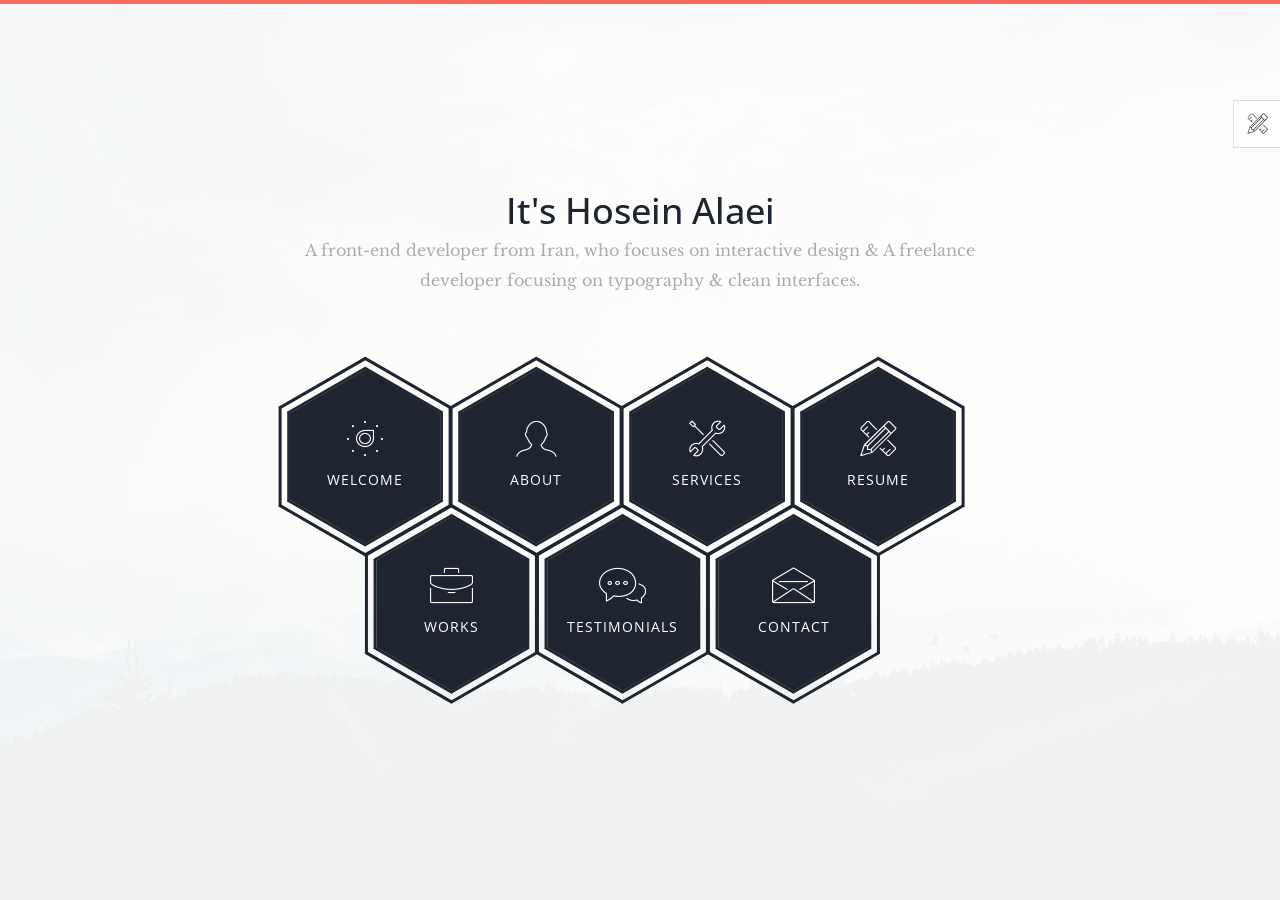
==== commit c3d67b24: "refine the texts in the site" ====
--- a/index.html
+++ b/index.html
@@ -1,293 +1,344 @@
-<!--
- // WEBSITE: https://themefisher.com
- // TWITTER: https://twitter.com/themefisher
- // FACEBOOK: https://www.facebook.com/themefisher
- // GITHUB: https://github.com/themefisher/
--->
-
-<!-- 
-THEME: hala
-VERSION: 1.0.0
-AUTHOR: Themefisher
-
-HOMEPAGE: https://themefisher.com/products/phantom-best-bootstrap-portfolio-template/
-DEMO: https://demo.themefisher.com/phantom/
-GITHUB: https://github.com/themefisher/Phantom-Bootstrap-Portfolio-Template
-
-WEBSITE: https://themefisher.com
-TWITTER: https://twitter.com/themefisher
-FACEBOOK: https://www.facebook.com/themefisher
--->
-
-<!DOCTYPE html>
+<!doctype html>
 <html lang="zxx">
-<head>
-
-  <!-- ** Basic Page Needs ** -->
-  <meta charset="utf-8">
-  <title>Hala</title>
-
-  <!-- ** Mobile Specific Metas ** -->
-  <meta http-equiv="X-UA-Compatible" content="IE=edge">
-  <meta name="description" content="Portfolio HTML Template">
-  <meta name="viewport" content="width=device-width, initial-scale=1.0, maximum-scale=5.0">
-  <meta name="author" content="Themefisher">
-  <meta name="generator" content="Themefisher Html5 Portfolio Template v1.0">
-  
-  <!-- theme meta -->
-  <meta name="theme-name" content="phantom" />
-
-  <!-- Essential Stylesheets -->
-  <link rel="stylesheet" href="https://fonts.googleapis.com/css?family=Libre+Baskerville:400,400i|Open+Sans:400,600,700,800">
-  <link rel="stylesheet" href="plugins/bootstrap/bootstrap.min.css">
-  <link rel="stylesheet" href="plugins/animate.css">
-  <link rel="stylesheet" href="plugins/slick/slick.css">
-  <link rel="stylesheet" href="plugins/slick/slick-theme.css">
-  <link rel="stylesheet" href="plugins/themefisher-fonts/css/themefisher-fonts.min.css">  
-
-  <!-- Main Stylesheet -->
-  <link rel="stylesheet" href="css/style.css">
-  
-  <!-- Theme Stylesheet -->
-  <link rel="stylesheet" href="#" id="color-changer">
-  
-  <!--Favicon-->
-  <link rel="icon" href="images/favicon.png" type="image/x-icon">
-
-</head>
-<body><!-- set class="dark" on body tag for DARK-THEME -->
-
-  <div class="preloader">
-    <div class="loading-mask"></div>
-    <div class="loading-mask"></div>
-    <div class="loading-mask"></div>
-    <div class="loading-mask"></div>
-    <div class="loading-mask"></div>
-  </div>
-
-  <div class="preview-wrapper">
-    <div class="switcher-head">
-      <span>Style Switcher</span>
-      <div class="switcher-trigger tf-tools"></div>
+  <head>
+    <!-- ** Basic Page Needs ** -->
+    <meta charset="utf-8" />
+    <title>Hala</title>
+
+    <!-- ** Mobile Specific Metas ** -->
+    <meta http-equiv="X-UA-Compatible" content="IE=edge" />
+    <meta name="description" content="Portfolio Bootstrap" />
+    <meta
+      name="viewport"
+      content="width=device-width, initial-scale=1.0, maximum-scale=5.0"
+    />
+    <meta name="author" content="hala" />
+
+    <!-- theme meta -->
+    <meta name="theme-name" content="phantom" />
+
+    <!-- Essential Stylesheets -->
+    <link
+      rel="stylesheet"
+      href="https://fonts.googleapis.com/css?family=Libre+Baskerville:400,400i|Open+Sans:400,600,700,800"
+    />
+    <link rel="stylesheet" href="plugins/bootstrap/bootstrap.min.css" />
+    <link rel="stylesheet" href="plugins/animate.css" />
+    <link rel="stylesheet" href="plugins/slick/slick.css" />
+    <link rel="stylesheet" href="plugins/slick/slick-theme.css" />
+    <link
+      rel="stylesheet"
+      href="plugins/themefisher-fonts/css/themefisher-fonts.min.css"
+    />
+
+    <!-- Main Stylesheet -->
+    <link rel="stylesheet" href="css/style.css" />
+
+    <!-- Theme Stylesheet -->
+    <link rel="stylesheet" href="#" id="color-changer" />
+
+    <!--Favicon-->
+    <link rel="icon" href="images/favicon.png" type="image/x-icon" />
+  </head>
+  <body>
+    <!-- set class="dark" on body tag for DARK-THEME -->
+
+    <div class="preloader">
+      <div class="loading-mask"></div>
+      <div class="loading-mask"></div>
+      <div class="loading-mask"></div>
+      <div class="loading-mask"></div>
+      <div class="loading-mask"></div>
     </div>
 
-    <div class="switcher-body">
-      <h4>Choose Color:</h4>
-      <ul class="color-options list-none">
-        <li class="c0" data-color="red" title="Default">Default</li>
-        <li class="c1" data-color="blue" title="Red">Red</li>
-        <li class="c2" data-color="green" title="Green">Green</li>
-        <li class="c3" data-color="yellow" title="Blue">Blue</li>
-      </ul>
+    <div class="preview-wrapper">
+      <div class="switcher-head">
+        <span>Style Switcher</span>
+        <div class="switcher-trigger tf-tools"></div>
+      </div>
+
+      <div class="switcher-body">
+        <h4>Choose Color:</h4>
+        <ul class="color-options list-none">
+          <li class="c0" data-color="red" title="Default">Default</li>
+          <li class="c1" data-color="blue" title="Red">Red</li>
+          <li class="c2" data-color="green" title="Green">Green</li>
+          <li class="c3" data-color="yellow" title="Blue">Blue</li>
+        </ul>
+      </div>
     </div>
-  </div>
-
-<main class="site-wrapper">
-  <div class="pt-table">
-    <div class="pt-tablecell page-home relative" style="background-image: url('images/banner.jpg');">
-      <div class="overlay"></div>
-
-      <div class="container">
-        <div class="row">
-          <div class="col-xs-12 col-md-offset-1 col-md-10 col-lg-offset-2 col-lg-8">
-            <div class="page-title home text-center">
-              <img src="images/phantom.png" alt="">
-              <p>A product designer from England, who focuses on interactive design &amp; A freelance designer focusing on typography &amp; clean interfaces. Also works in Google.</p>
+
+    <main class="site-wrapper">
+      <div class="pt-table">
+        <div
+          class="pt-tablecell page-home relative"
+          style="background-image: url(&quot;images/banner.jpg&quot;)"
+        >
+          <div class="overlay"></div>
+
+          <div class="container">
+            <div class="row">
+              <div
+                class="col-xs-12 col-md-offset-1 col-md-10 col-lg-offset-2 col-lg-8"
+              >
+                <div class="page-title home text-center">
+                  <h1>It's Hosein Alaei</h1>
+                  <p>
+                    A front-end developer from Iran, who focuses on interactive
+                    design &amp; A freelance developer focusing on typography
+                    &amp; clean interfaces.
+                  </p>
+                </div>
+
+                <div class="hexagon-menu clear">
+                  <div class="hexagon-item">
+                    <div class="hex-item">
+                      <div></div>
+                      <div></div>
+                      <div></div>
+                    </div>
+                    <div class="hex-item">
+                      <div></div>
+                      <div></div>
+                      <div></div>
+                    </div>
+                    <a href="welcome.html" class="hex-content">
+                      <span class="hex-content-inner">
+                        <span class="icon">
+                          <i class="tf-dial"></i>
+                        </span>
+                        <span class="title">Welcome</span>
+                      </span>
+                      <svg
+                        viewbox="0 0 173.20508075688772 200"
+                        height="200"
+                        width="174"
+                        version="1.1"
+                        xmlns="http://www.w3.org/2000/svg"
+                      >
+                        <path
+                          d="M86.60254037844386 0L173.20508075688772 50L173.20508075688772 150L86.60254037844386 200L0 150L0 50Z"
+                          fill="#1e2530"
+                        ></path>
+                      </svg>
+                    </a>
+                  </div>
+                  <div class="hexagon-item">
+                    <div class="hex-item">
+                      <div></div>
+                      <div></div>
+                      <div></div>
+                    </div>
+                    <div class="hex-item">
+                      <div></div>
+                      <div></div>
+                      <div></div>
+                    </div>
+                    <a href="about.html" class="hex-content">
+                      <span class="hex-content-inner">
+                        <span class="icon">
+                          <i class="tf-profile-male"></i>
+                        </span>
+                        <span class="title">About</span>
+                      </span>
+                      <svg
+                        viewbox="0 0 173.20508075688772 200"
+                        height="200"
+                        width="174"
+                        version="1.1"
+                        xmlns="http://www.w3.org/2000/svg"
+                      >
+                        <path
+                          d="M86.60254037844386 0L173.20508075688772 50L173.20508075688772 150L86.60254037844386 200L0 150L0 50Z"
+                          fill="#1e2530"
+                        ></path>
+                      </svg>
+                    </a>
+                  </div>
+                  <div class="hexagon-item">
+                    <div class="hex-item">
+                      <div></div>
+                      <div></div>
+                      <div></div>
+                    </div>
+                    <div class="hex-item">
+                      <div></div>
+                      <div></div>
+                      <div></div>
+                    </div>
+                    <a href="services.html" class="hex-content">
+                      <span class="hex-content-inner">
+                        <span class="icon">
+                          <i class="tf-tools-2"></i>
+                        </span>
+                        <span class="title">Services</span>
+                      </span>
+                      <svg
+                        viewbox="0 0 173.20508075688772 200"
+                        height="200"
+                        width="174"
+                        version="1.1"
+                        xmlns="http://www.w3.org/2000/svg"
+                      >
+                        <path
+                          d="M86.60254037844386 0L173.20508075688772 50L173.20508075688772 150L86.60254037844386 200L0 150L0 50Z"
+                          fill="#1e2530"
+                        ></path>
+                      </svg>
+                    </a>
+                  </div>
+                  <div class="hexagon-item">
+                    <div class="hex-item">
+                      <div></div>
+                      <div></div>
+                      <div></div>
+                    </div>
+                    <div class="hex-item">
+                      <div></div>
+                      <div></div>
+                      <div></div>
+                    </div>
+                    <a href="resume.html" class="hex-content">
+                      <span class="hex-content-inner">
+                        <span class="icon">
+                          <i class="tf-tools"></i>
+                        </span>
+                        <span class="title">Resume</span>
+                      </span>
+                      <svg
+                        viewbox="0 0 173.20508075688772 200"
+                        height="200"
+                        width="174"
+                        version="1.1"
+                        xmlns="http://www.w3.org/2000/svg"
+                      >
+                        <path
+                          d="M86.60254037844386 0L173.20508075688772 50L173.20508075688772 150L86.60254037844386 200L0 150L0 50Z"
+                          fill="#1e2530"
+                        ></path>
+                      </svg>
+                    </a>
+                  </div>
+                  <div class="hexagon-item">
+                    <div class="hex-item">
+                      <div></div>
+                      <div></div>
+                      <div></div>
+                    </div>
+                    <div class="hex-item">
+                      <div></div>
+                      <div></div>
+                      <div></div>
+                    </div>
+                    <a href="works.html" class="hex-content">
+                      <span class="hex-content-inner">
+                        <span class="icon">
+                          <i class="tf-briefcase2"></i>
+                        </span>
+                        <span class="title">Works</span>
+                      </span>
+                      <svg
+                        viewbox="0 0 173.20508075688772 200"
+                        height="200"
+                        width="174"
+                        version="1.1"
+                        xmlns="http://www.w3.org/2000/svg"
+                      >
+                        <path
+                          d="M86.60254037844386 0L173.20508075688772 50L173.20508075688772 150L86.60254037844386 200L0 150L0 50Z"
+                          fill="#1e2530"
+                        ></path>
+                      </svg>
+                    </a>
+                  </div>
+                  <div class="hexagon-item">
+                    <div class="hex-item">
+                      <div></div>
+                      <div></div>
+                      <div></div>
+                    </div>
+                    <div class="hex-item">
+                      <div></div>
+                      <div></div>
+                      <div></div>
+                    </div>
+                    <a href="testimonials.html" class="hex-content">
+                      <span class="hex-content-inner">
+                        <span class="icon">
+                          <i class="tf-chat"></i>
+                        </span>
+                        <span class="title">Testimonials</span>
+                      </span>
+                      <svg
+                        viewbox="0 0 173.20508075688772 200"
+                        height="200"
+                        width="174"
+                        version="1.1"
+                        xmlns="http://www.w3.org/2000/svg"
+                      >
+                        <path
+                          d="M86.60254037844386 0L173.20508075688772 50L173.20508075688772 150L86.60254037844386 200L0 150L0 50Z"
+                          fill="#1e2530"
+                        ></path>
+                      </svg>
+                    </a>
+                  </div>
+                  <div class="hexagon-item">
+                    <div class="hex-item">
+                      <div></div>
+                      <div></div>
+                      <div></div>
+                    </div>
+                    <div class="hex-item">
+                      <div></div>
+                      <div></div>
+                      <div></div>
+                    </div>
+                    <a href="contact.html" class="hex-content">
+                      <span class="hex-content-inner">
+                        <span class="icon">
+                          <i class="tf-envelope2"></i>
+                        </span>
+                        <span class="title">Contact</span>
+                      </span>
+                      <svg
+                        viewbox="0 0 173.20508075688772 200"
+                        height="200"
+                        width="174"
+                        version="1.1"
+                        xmlns="http://www.w3.org/2000/svg"
+                      >
+                        <path
+                          d="M86.60254037844386 0L173.20508075688772 50L173.20508075688772 150L86.60254037844386 200L0 150L0 50Z"
+                          fill="#1e2530"
+                        ></path>
+                      </svg>
+                    </a>
+                  </div>
+                </div>
+                <!-- /.hexagon-menu -->
+              </div>
+              <!-- /.col-xs-12 -->
             </div>
-
-            <div class="hexagon-menu clear">
-              <div class="hexagon-item">
-                <div class="hex-item">
-                  <div></div>
-                  <div></div>
-                  <div></div>
-                </div>
-                <div class="hex-item">
-                  <div></div>
-                  <div></div>
-                  <div></div>
-                </div>
-                <a href="welcome.html" class="hex-content">
-                  <span class="hex-content-inner">
-                    <span class="icon">
-                      <i class="tf-dial"></i>
-                    </span>
-                    <span class="title">Welcome</span>
-                  </span>
-                  <svg viewbox="0 0 173.20508075688772 200" height="200" width="174" version="1.1"
-                    xmlns="http://www.w3.org/2000/svg">
-                    <path
-                      d="M86.60254037844386 0L173.20508075688772 50L173.20508075688772 150L86.60254037844386 200L0 150L0 50Z"
-                      fill="#1e2530"></path>
-                  </svg>
-                </a>
-              </div>
-              <div class="hexagon-item">
-                <div class="hex-item">
-                  <div></div>
-                  <div></div>
-                  <div></div>
-                </div>
-                <div class="hex-item">
-                  <div></div>
-                  <div></div>
-                  <div></div>
-                </div>
-                <a href="about.html" class="hex-content">
-                  <span class="hex-content-inner">
-                    <span class="icon">
-                      <i class="tf-profile-male"></i>
-                    </span>
-                    <span class="title">About</span>
-                  </span>
-                  <svg viewbox="0 0 173.20508075688772 200" height="200" width="174" version="1.1"
-                    xmlns="http://www.w3.org/2000/svg">
-                    <path d="M86.60254037844386 0L173.20508075688772 50L173.20508075688772 150L86.60254037844386 200L0 150L0 50Z" fill="#1e2530"></path>
-                  </svg>
-                </a>
-              </div>
-              <div class="hexagon-item">
-                <div class="hex-item">
-                  <div></div>
-                  <div></div>
-                  <div></div>
-                </div>
-                <div class="hex-item">
-                  <div></div>
-                  <div></div>
-                  <div></div>
-                </div>
-                <a href="services.html" class="hex-content">
-                  <span class="hex-content-inner">
-                    <span class="icon">
-                      <i class="tf-tools-2"></i>
-                    </span>
-                    <span class="title">Services</span>
-                  </span>
-                  <svg viewbox="0 0 173.20508075688772 200" height="200" width="174" version="1.1"
-                    xmlns="http://www.w3.org/2000/svg">
-                    <path d="M86.60254037844386 0L173.20508075688772 50L173.20508075688772 150L86.60254037844386 200L0 150L0 50Z" fill="#1e2530"></path>
-                  </svg>
-                </a>
-              </div>
-              <div class="hexagon-item">
-                <div class="hex-item">
-                  <div></div>
-                  <div></div>
-                  <div></div>
-                </div>
-                <div class="hex-item">
-                  <div></div>
-                  <div></div>
-                  <div></div>
-                </div>
-                <a href="resume.html" class="hex-content">
-                  <span class="hex-content-inner">
-                    <span class="icon">
-                      <i class="tf-tools"></i>
-                    </span>
-                    <span class="title">Resume</span>
-                  </span>
-                  <svg viewbox="0 0 173.20508075688772 200" height="200" width="174" version="1.1"
-                    xmlns="http://www.w3.org/2000/svg">
-                    <path d="M86.60254037844386 0L173.20508075688772 50L173.20508075688772 150L86.60254037844386 200L0 150L0 50Z" fill="#1e2530"></path>
-                  </svg>
-                </a>
-              </div>
-              <div class="hexagon-item">
-                <div class="hex-item">
-                  <div></div>
-                  <div></div>
-                  <div></div>
-                </div>
-                <div class="hex-item">
-                  <div></div>
-                  <div></div>
-                  <div></div>
-                </div>
-                <a href="works.html" class="hex-content">
-                  <span class="hex-content-inner">
-                    <span class="icon">
-                      <i class="tf-briefcase2"></i>
-                    </span>
-                    <span class="title">Works</span>
-                  </span>
-                  <svg viewbox="0 0 173.20508075688772 200" height="200" width="174" version="1.1"
-                    xmlns="http://www.w3.org/2000/svg">
-                    <path d="M86.60254037844386 0L173.20508075688772 50L173.20508075688772 150L86.60254037844386 200L0 150L0 50Z" fill="#1e2530"></path>
-                  </svg>
-                </a>
-              </div>
-              <div class="hexagon-item">
-                <div class="hex-item">
-                  <div></div>
-                  <div></div>
-                  <div></div>
-                </div>
-                <div class="hex-item">
-                  <div></div>
-                  <div></div>
-                  <div></div>
-                </div>
-                <a href="testimonials.html" class="hex-content">
-                  <span class="hex-content-inner">
-                    <span class="icon">
-                      <i class="tf-chat"></i>
-                    </span>
-                    <span class="title">Testimonials</span>
-                  </span>
-                  <svg viewbox="0 0 173.20508075688772 200" height="200" width="174" version="1.1"
-                    xmlns="http://www.w3.org/2000/svg">
-                    <path d="M86.60254037844386 0L173.20508075688772 50L173.20508075688772 150L86.60254037844386 200L0 150L0 50Z" fill="#1e2530"></path>
-                  </svg>
-                </a>
-              </div>
-              <div class="hexagon-item">
-                <div class="hex-item">
-                  <div></div>
-                  <div></div>
-                  <div></div>
-                </div>
-                <div class="hex-item">
-                  <div></div>
-                  <div></div>
-                  <div></div>
-                </div>
-                <a href="contact.html" class="hex-content">
-                  <span class="hex-content-inner">
-                    <span class="icon">
-                      <i class="tf-envelope2"></i>
-                    </span>
-                    <span class="title">Contact</span>
-                  </span>
-                  <svg viewbox="0 0 173.20508075688772 200" height="200" width="174" version="1.1"
-                    xmlns="http://www.w3.org/2000/svg">
-                    <path d="M86.60254037844386 0L173.20508075688772 50L173.20508075688772 150L86.60254037844386 200L0 150L0 50Z" fill="#1e2530"></path>
-                  </svg>
-                </a>
-              </div>
-            </div> <!-- /.hexagon-menu -->
-
-          </div> <!-- /.col-xs-12 -->
-
-        </div> <!-- /.row -->
-      </div> <!-- /.container -->
-
-    </div> <!-- /.pt-tablecell -->
-  </div> <!-- /.pt-table -->
-</main> <!-- /.site-wrapper -->
-
-
-<!-- 
+            <!-- /.row -->
+          </div>
+          <!-- /.container -->
+        </div>
+        <!-- /.pt-tablecell -->
+      </div>
+      <!-- /.pt-table -->
+    </main>
+    <!-- /.site-wrapper -->
+
+    <!-- 
 Essential Scripts
 =====================================-->
-<script src="plugins/jquery-2.2.4.min.js"></script>
-<script src="plugins/bootstrap/bootstrap.min.js"></script>
-<script src="plugins/jquery.nicescroll.min.js"></script>
-<script src="plugins/isotope/isotope.pkgd.min.js"></script>
-<script src="plugins/slick/slick.min.js"></script>
-
-<script src="js/script.js"></script>
-
-</body>
+    <script src="plugins/jquery-2.2.4.min.js"></script>
+    <script src="plugins/bootstrap/bootstrap.min.js"></script>
+    <script src="plugins/jquery.nicescroll.min.js"></script>
+    <script src="plugins/isotope/isotope.pkgd.min.js"></script>
+    <script src="plugins/slick/slick.min.js"></script>
+
+    <script src="js/script.js"></script>
+  </body>
 </html>
--- a/css/style.css
+++ b/css/style.css
@@ -1,10 +1,3 @@
-/**
- * WEBSITE: https://themefisher.com
- * TWITTER: https://twitter.com/themefisher
- * FACEBOOK: https://www.facebook.com/themefisher
- * GITHUB: https://github.com/themefisher/
- */
-
 /*------------------------------------------------
 	Base Styles
 -------------------------------------------------*/
@@ -20,7 +13,8 @@
   color: inherit;
   transition: all 0.3s ease 0s;
 }
-a:hover, a:focus {
+a:hover,
+a:focus {
   color: #ababab;
   text-decoration: none;
   outline: 0 none;
@@ -98,7 +92,9 @@
 .btn {
   transition: all 0.3s ease 0s;
 }
-.btn:hover, .btn:focus, .btn:active:focus {
+.btn:hover,
+.btn:focus,
+.btn:active:focus {
   outline: 0 none;
 }
 
@@ -112,7 +108,10 @@
   padding: 0 42px;
   text-transform: uppercase;
 }
-.btn-primary:hover, .btn-primary:focus, .btn-primary:active, .btn-primary:active:focus {
+.btn-primary:hover,
+.btn-primary:focus,
+.btn-primary:active,
+.btn-primary:active:focus {
   background-color: #f9423a;
 }
 
@@ -125,7 +124,8 @@
 /*
  *  CSS Helper Class
  */
-.clear:before, .clear:after {
+.clear:before,
+.clear:after {
   content: " ";
   display: table;
 }
@@ -165,7 +165,7 @@
   margin-left: 0;
   margin-right: 0;
 }
-.no-gutter > [class^=col-] {
+.no-gutter > [class^="col-"] {
   padding-left: 0;
   padding-right: 0;
 }
@@ -289,7 +289,8 @@
   display: inline-block;
   position: relative;
 }
-.section-title h3::before, .section-title h3::after {
+.section-title h3::before,
+.section-title h3::after {
   content: "";
   height: 2px;
   position: absolute;
@@ -313,7 +314,7 @@
 }
 
 .page-nav {
-  bottom: 40px;
+  bottom: 20px;
   left: 0;
   position: absolute;
   right: 0;
@@ -406,7 +407,8 @@
   height: 173.2050807569px;
   transform-origin: center center;
 }
-.hex-item div::before, .hex-item div::after {
+.hex-item div::before,
+.hex-item div::after {
   background-color: #1e2530;
   content: "";
   position: absolute;
@@ -479,10 +481,10 @@
 .author-image-large {
   position: absolute;
   right: 0;
-  top: 0;
+  bottom: 0;
 }
 .author-image-large img {
-  height: calc(100vh - 4px);
+  height: calc(88vh - 4px);
 }
 
 /*------------------------------------------------
@@ -575,9 +577,13 @@
   font-family: "Open Sans", sans-serif;
   margin-bottom: 30px;
   position: relative;
+  aspect-ratio: 4 / 3;
+  overflow: hidden;
 }
 .works-item img {
   width: 100%;
+  height: 100%;
+  object-fit: cover;
 }
 .works-item .overlay {
   background-color: rgba(30, 37, 48, 0.96);
@@ -692,7 +698,8 @@
   background-color: #293342;
   margin: 19.05px 0;
 }
-.history-hex::before, .history-hex::after {
+.history-hex::before,
+.history-hex::after {
   content: "";
   position: absolute;
   width: 0;
@@ -734,6 +741,7 @@
   top: 50%;
   width: 100%;
   transform: translate(-50%, -50%);
+  padding: 40px;
 }
 .service-hex .icon {
   font-size: 30px;
@@ -893,7 +901,8 @@
   left: 18.9px;
   transform: scaleY(0.5774) rotate(-45deg);
 }
-.tm-hex .hexTop::before, .tm-hex .hexTop::after,
+.tm-hex .hexTop::before,
+.tm-hex .hexTop::after,
 .tm-hex .hexBottom::before,
 .tm-hex .hexBottom::after {
   content: "";
@@ -989,7 +998,8 @@
   margin: 12.41px 0;
   transition: all 0.3s ease 0s;
 }
-.contact-social-hex::before, .contact-social-hex::after {
+.contact-social-hex::before,
+.contact-social-hex::after {
   content: "";
   position: absolute;
   width: 0;
@@ -1159,7 +1169,7 @@
   -webklit--appearance: none;
   -moz-appearance: none;
   -webkit-appearance: none;
-          appearance: none;
+  appearance: none;
 }
 
 .color-options {
@@ -1269,7 +1279,8 @@
   .service-hex:hover .content {
     width: 105%;
   }
-  .service-hex:nth-child(4), .service-hex:nth-child(5) {
+  .service-hex:nth-child(4),
+  .service-hex:nth-child(5) {
     transform: translate(50%, -15%);
   }
   .testimonials .item {
@@ -1304,7 +1315,7 @@
     height: auto;
   }
   .pt-table,
-.pt-tablecell {
+  .pt-tablecell {
     display: block;
   }
   .page-title {
@@ -1324,8 +1335,8 @@
     margin-left: auto;
   }
   .page-home .hexagon-item:nth-last-child(1),
-.page-home .hexagon-item:nth-last-child(2),
-.page-home .hexagon-item:nth-last-child(3) {
+  .page-home .hexagon-item:nth-last-child(2),
+  .page-home .hexagon-item:nth-last-child(3) {
     transform: rotate(30deg) translate(0px, 0px);
   }
   .author-image-large {
